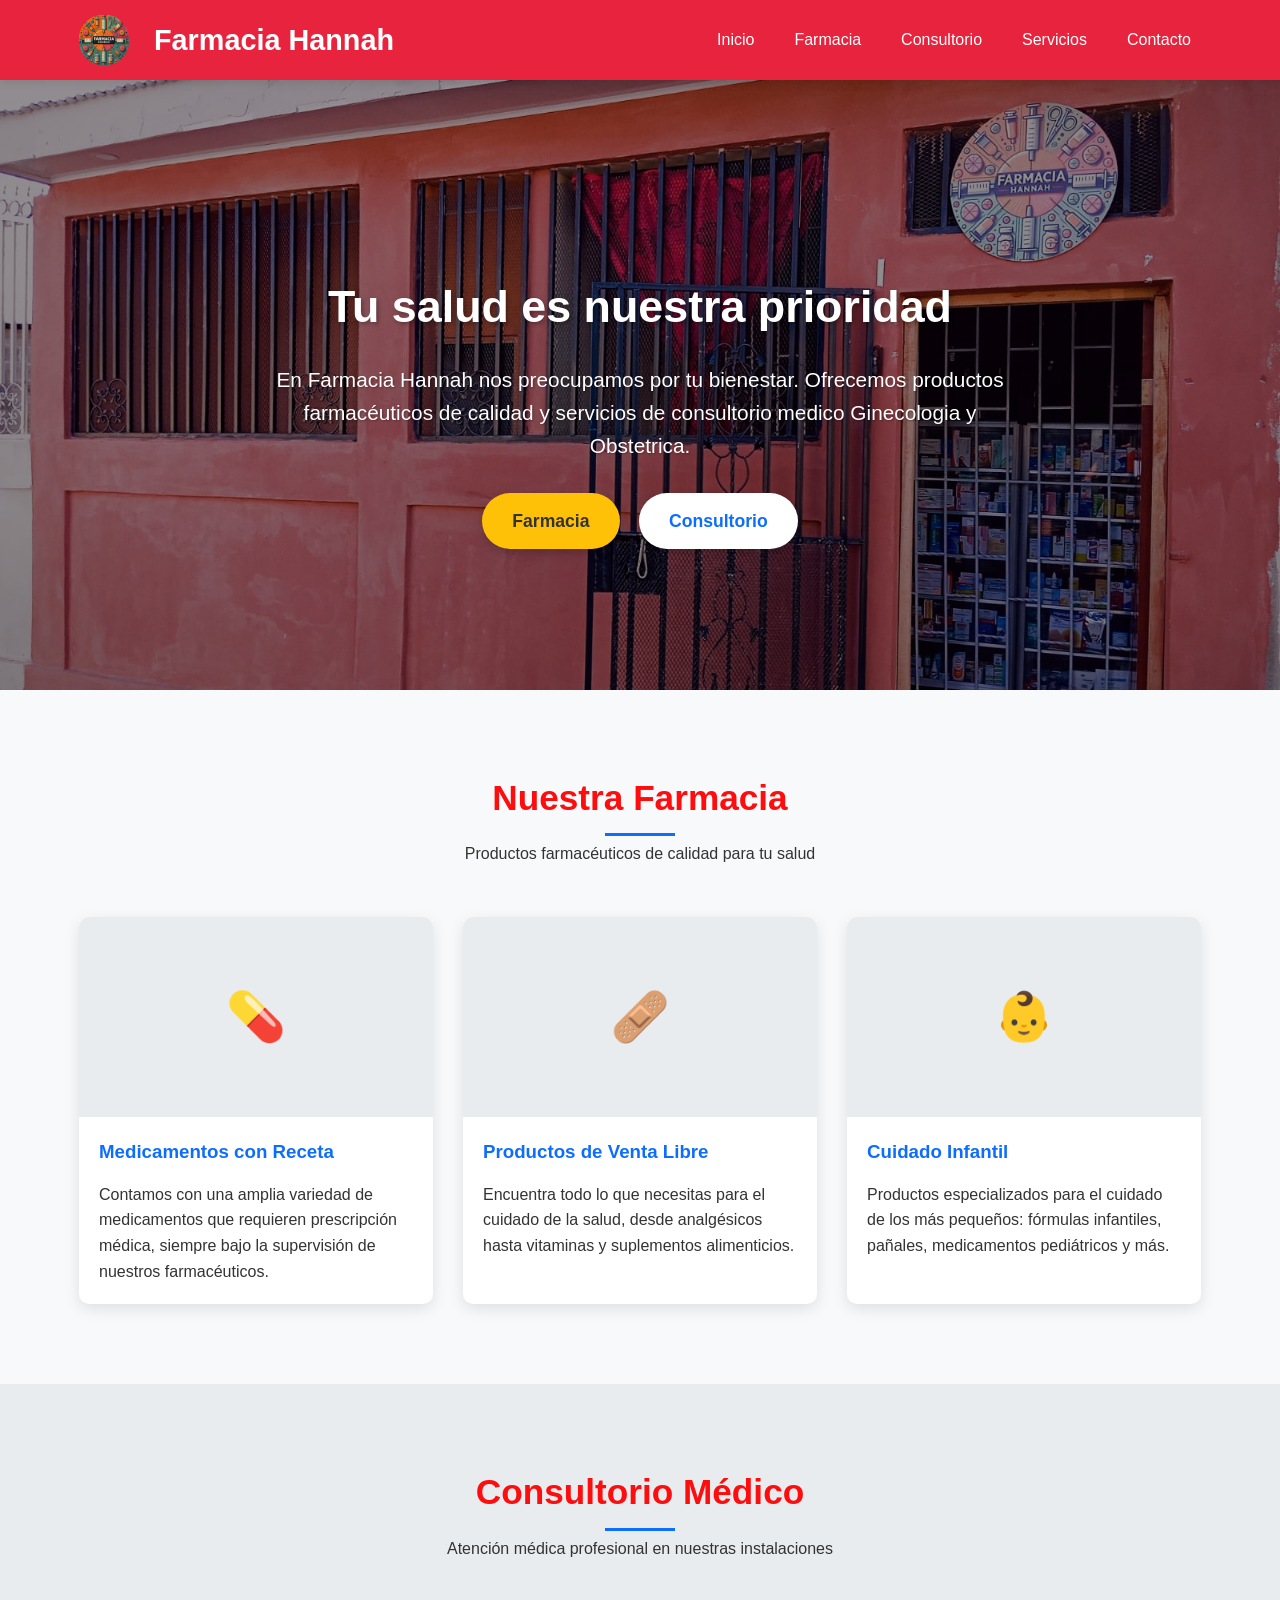
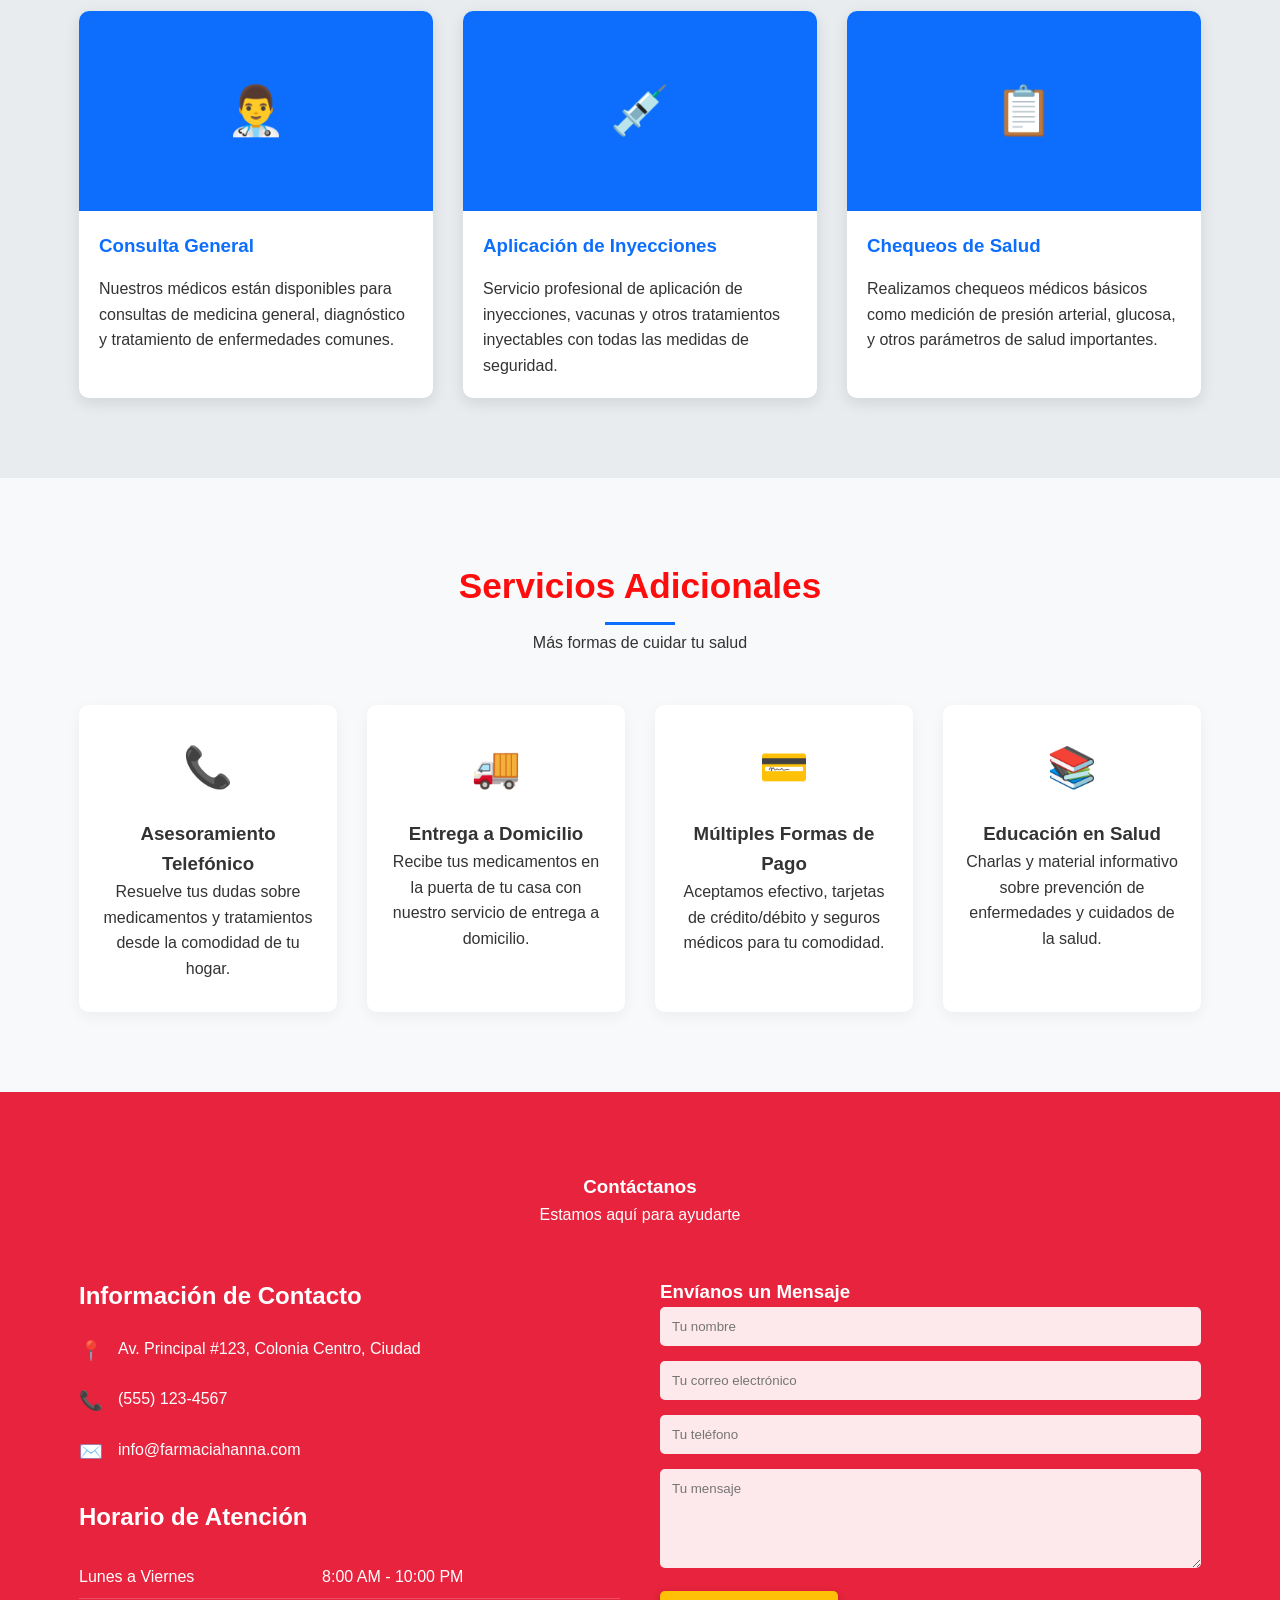
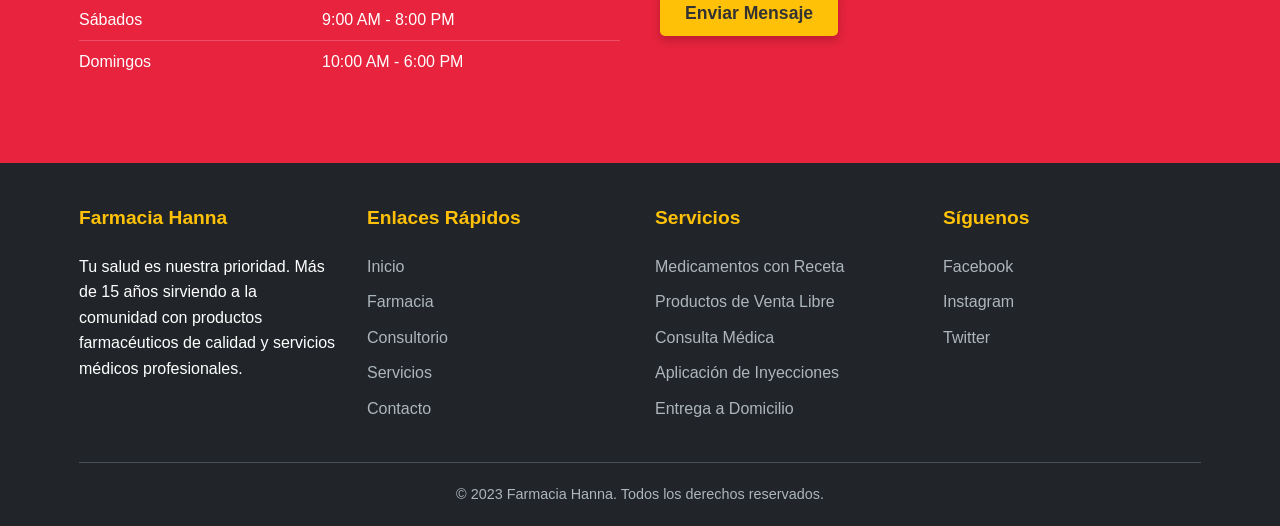
==== index.html @ 48fd0109 "Replace "Farmacia hanna.html" with "index.html" and migrate all content, styles, and structure to th" ====
<!DOCTYPE html>
<html lang="es">
<head>
    <meta charset="UTF-8">
    <meta name="viewport" content="width=device-width, initial-scale=1.0">
    <title>Farmacia Hanna - Tu salud es nuestra prioridad</title>
    <style>
        /* Estilos generales */
        * {
            margin: 0;
            padding: 0;
            box-sizing: border-box;
            font-family: 'Segoe UI', Tahoma, Geneva, Verdana, sans-serif;
        }
        
        body {
            background-color: #f8f9fa;
            color: #333;
            line-height: 1.6;
        }
        
        .container {
            width: 90%;
            max-width: 1200px;
            margin: 0 auto;
            padding: 0 15px;
        }
        
        /* Header y navegación */
        header {
            background-color: #e7233d;
            color: white;
            padding: 15px 0;
            box-shadow: 0 2px 10px rgba(0, 0, 0, 0.1);
            position: fixed;
            width: 100%;
            top: 0;
            z-index: 1000;
        }
        
        .header-container {
            display: flex;
            justify-content: space-between;
            align-items: center;
        }
        
        .logo {
            display: flex;
            align-items: center;
        }
        
        .logo h1 {
            font-size: 1.8rem;
            margin-left: 10px;
        }
        
        .logo-icon {
            font-size: 2rem;
        }
        
        nav ul {
            display: flex;
            list-style: none;
        }
        
        nav ul li {
            margin-left: 20px;
        }
        
        nav ul li a {
            color: white;
            text-decoration: none;
            font-weight: 500;
            padding: 5px 10px;
            border-radius: 4px;
            transition: background-color 0.3s;
        }
        
        nav ul li a:hover {
            background-color: rgba(255, 255, 255, 0.2);
        }
        
    .logo-img {
    height: 50px; /* Ajusta según el tamaño de tu logo */
    width: auto;
    margin-right: 15px;
}

.logo {
    display: flex;
    align-items: center;
}    
/* Hero Section con imagen local posicionada más abajo */
.hero {
    background: 
        linear-gradient(rgba(0, 0, 0, 0.4), rgba(0, 0, 0, 0.5)),
        url('foto.jpg');
    background-size: cover;
    background-position: center 10%; /* Cambiado de "center" a "center 70%" */
    background-repeat: no-repeat;
    background-attachment: fixed;
    color: rgb(255, 255, 255);
    text-align: center;
    padding: 150px 0 80px;
    margin-top: 60px;
    position: relative;
    overflow: hidden;
    min-height: 70vh;
    display: flex;
    align-items: center;
}

.hero-content {
    width: 100%;
    max-width: 800px;
    margin: 0 auto;
    padding: 0 20px;
    position: relative;
    z-index: 2;
}

/* Media queries para mejor adaptabilidad */
@media (max-width: 768px) {
    .hero {
        background-attachment: scroll;
        background-position: center 60%; /* Ajuste para móviles */
        padding: 120px 0 60px;
        min-height: 60vh;
    }
}

@media (max-width: 480px) {
    .hero {
        background-position: center 50%; /* Ajuste para móviles pequeños */
        padding: 100px 0 40px;
        min-height: 50vh;
    }
}

@media (max-width: 480px) {
    .hero {
        padding: 100px 0 40px;
        min-height: 50vh;
    }
}
        
        /* Estilo de respaldo en caso de que la imagen no cargue */
        .hero::before {
            content: '';
            position: absolute;
            top: 0;
            left: 0;
            width: 100%;
            height: 100%;
            background-color: #fdfeff;
            z-index: -1;
        }
        
        .hero-content {
            max-width: 800px;
            margin: 0 auto;
            position: relative;
            z-index: 2;
        }
        
        .hero h2 {
            font-size: 2.8rem;
            margin-bottom: 20px;
            text-shadow: 2px 2px 4px rgba(0, 0, 0, 0.3);
        }
        
        .hero p {
            font-size: 1.3rem;
            margin: 0 auto 30px;
            text-shadow: 1px 1px 2px rgba(0, 0, 0, 0.3);
        }
        
        .btn {
            display: inline-block;
            background-color: #ffc107;
            color: #333;
            padding: 14px 30px;
            border-radius: 30px;
            text-decoration: none;
            font-weight: 600;
            transition: all 0.3s;
            box-shadow: 0 4px 10px rgba(0, 0, 0, 0.2);
            border: none;
            cursor: pointer;
            font-size: 1.1rem;
        }
        
        .btn:hover {
            background-color: #e0a800;
            transform: translateY(-3px);
            box-shadow: 0 6px 15px rgba(0, 0, 0, 0.25);
        }
        
        /* Secciones principales */
        section {
            padding: 80px 0;
        }
        
        .section-title {
            text-align: center;
            margin-bottom: 50px;
        }
        
        .section-title h2 {
            font-size: 2.2rem;
            color: #fd0d0d;
            margin-bottom: 15px;
            position: relative;
            display: inline-block;
        }
        
        .section-title h2::after {
            content: '';
            position: absolute;
            width: 70px;
            height: 3px;
            background-color: #0d6efd;
            bottom: -10px;
            left: 50%;
            transform: translateX(-50%);
        }
        
        /* Farmacia Section */
        .farmacia-grid {
            display: grid;
            grid-template-columns: repeat(auto-fit, minmax(300px, 1fr));
            gap: 30px;
        }
        
        .farmacia-card {
            background-color: white;
            border-radius: 10px;
            overflow: hidden;
            box-shadow: 0 5px 15px rgba(0, 0, 0, 0.1);
            transition: transform 0.3s;
        }
        
        .farmacia-card:hover {
            transform: translateY(-10px);
        }
        
        .farmacia-img {
            height: 200px;
            background-color: #e9ecef;
            display: flex;
            align-items: center;
            justify-content: center;
            font-size: 3rem;
            color: #0d6efd;
        }
        
        .farmacia-content {
            padding: 20px;
        }
        
        .farmacia-content h3 {
            margin-bottom: 15px;
            color: #0d6efd;
        }
        
        /* Consultorio Section */
        .consultorio {
            background-color: #e9ecef;
        }
        
        .consultorio-grid {
            display: grid;
            grid-template-columns: repeat(auto-fit, minmax(300px, 1fr));
            gap: 30px;
        }
        
        .consultorio-card {
            background-color: white;
            border-radius: 10px;
            overflow: hidden;
            box-shadow: 0 5px 15px rgba(0, 0, 0, 0.1);
            transition: transform 0.3s;
        }
        
        .consultorio-card:hover {
            transform: translateY(-10px);
        }
        
        .consultorio-img {
            height: 200px;
            background-color: #0d6efd;
            display: flex;
            align-items: center;
            justify-content: center;
            font-size: 3rem;
            color: white;
        }
        
        .consultorio-content {
            padding: 20px;
        }
        
        .consultorio-content h3 {
            margin-bottom: 15px;
            color: #0d6efd;
        }
        
        /* Servicios Section */
        .servicios-grid {
            display: grid;
            grid-template-columns: repeat(auto-fit, minmax(250px, 1fr));
            gap: 30px;
        }
        
        .servicio-card {
            text-align: center;
            padding: 30px 20px;
            background-color: white;
            border-radius: 10px;
            box-shadow: 0 5px 15px rgba(0, 0, 0, 0.05);
            transition: all 0.3s;
        }
        
        .servicio-card:hover {
            transform: translateY(-5px);
            box-shadow: 0 10px 20px rgba(0, 0, 0, 0.1);
        }
        
        .servicio-icon {
            font-size: 2.5rem;
            color: #0d6efd;
            margin-bottom: 20px;
        }
        
        /* Contacto Section */
        .contacto {
            background-color: #e7233d;
            color: white;
        }
        
        .contacto-grid {
            display: grid;
            grid-template-columns: repeat(auto-fit, minmax(300px, 1fr));
            gap: 40px;
        }
        
        .contacto-info h3 {
            margin-bottom: 20px;
            font-size: 1.5rem;
        }
        
        .contacto-item {
            display: flex;
            align-items: flex-start;
            margin-bottom: 20px;
        }
        
        .contacto-icon {
            margin-right: 15px;
            font-size: 1.2rem;
        }
        
        .horario-table {
            width: 100%;
            border-collapse: collapse;
            margin-top: 10px;
        }
        
        .horario-table td {
            padding: 8px 0;
            border-bottom: 1px solid rgba(255, 255, 255, 0.2);
        }
        
        .horario-table tr:last-child td {
            border-bottom: none;
        }
        
        .contacto-form input,
        .contacto-form textarea {
            width: 100%;
            padding: 12px;
            margin-bottom: 15px;
            border: none;
            border-radius: 5px;
            background-color: rgba(255, 255, 255, 0.9);
        }
        
        .contacto-form button {
            background-color: #ffc107;
            color: #333;
            border: none;
            padding: 12px 25px;
            border-radius: 5px;
            font-weight: 600;
            cursor: pointer;
            transition: background-color 0.3s;
        }
        
        .contacto-form button:hover {
            background-color: #e0a800;
        }
        
        /* Footer */
        footer {
            background-color: #212529;
            color: white;
            padding: 40px 0 20px;
        }
        
        .footer-grid {
            display: grid;
            grid-template-columns: repeat(auto-fit, minmax(200px, 1fr));
            gap: 30px;
            margin-bottom: 30px;
        }
        
        .footer-col h4 {
            margin-bottom: 20px;
            font-size: 1.2rem;
            color: #ffc107;
        }
        
        .footer-col ul {
            list-style: none;
        }
        
        .footer-col ul li {
            margin-bottom: 10px;
        }
        
        .footer-col ul li a {
            color: #adb5bd;
            text-decoration: none;
            transition: color 0.3s;
        }
        
        .footer-col ul li a:hover {
            color: white;
        }
        
        .copyright {
            text-align: center;
            padding-top: 20px;
            border-top: 1px solid #495057;
            color: #adb5bd;
            font-size: 0.9rem;
        }
        
        /* Responsive */
        @media (max-width: 768px) {
            .header-container {
                flex-direction: column;
            }
            
            nav ul {
                margin-top: 15px;
                flex-wrap: wrap;
                justify-content: center;
            }
            
            nav ul li {
                margin: 5px;
            }
            
            .hero {
                padding: 150px 0 80px;
                background-attachment: scroll;
            }
            
            .hero h2 {
                font-size: 2.2rem;
            }
            
            .hero p {
                font-size: 1.1rem;
            }
        }
        
        @media (max-width: 480px) {
            .hero h2 {
                font-size: 1.8rem;
            }
            
            .hero p {
                font-size: 1rem;
            }
            
            .btn {
                padding: 12px 25px;
                font-size: 1rem;
            }
        }
    </style>
</head>
<body>
    <!-- Header -->
<!-- Header -->
<header>
    <div class="container header-container">
        <div class="logo">
            <img src="logo.png" alt="Logo Farmacia Hannah" class="logo-img">
            <h1>Farmacia Hannah</h1>
        </div>
        <nav>
            <ul>
                <li><a href="#inicio">Inicio</a></li>
                <li><a href="#farmacia">Farmacia</a></li>
                <li><a href="#consultorio">Consultorio</a></li>
                <li><a href="#servicios">Servicios</a></li>
                <li><a href="#contacto">Contacto</a></li>
            </ul>
        </nav>
    </div>
</header>

    <!-- Hero Section -->
    <section class="hero" id="inicio">
        <div class="container hero-content">
            <h2>Tu salud es nuestra prioridad</h2>
            <p>En Farmacia Hannah nos preocupamos por tu bienestar. Ofrecemos productos farmacéuticos de calidad y servicios de consultorio medico Ginecologia y Obstetrica.</p>
            <div class="hero-buttons">
                <a href="#farmacia" class="btn">Farmacia</a>
                <a href="#consultorio" class="btn" style="background-color: white; color: #0d6efd; margin-left: 15px;">Consultorio</a>
            </div>
        </div>
    </section>

    <!-- Farmacia Section -->
    <section id="farmacia">
        <div class="container">
            <div class="section-title">
                <h2>Nuestra Farmacia</h2>
                <p>Productos farmacéuticos de calidad para tu salud</p>
            </div>
            <div class="farmacia-grid">
                <div class="farmacia-card">
                    <div class="farmacia-img">💊</div>
                    <div class="farmacia-content">
                        <h3>Medicamentos con Receta</h3>
                        <p>Contamos con una amplia variedad de medicamentos que requieren prescripción médica, siempre bajo la supervisión de nuestros farmacéuticos.</p>
                    </div>
                </div>
                <div class="farmacia-card">
                    <div class="farmacia-img">🩹</div>
                    <div class="farmacia-content">
                        <h3>Productos de Venta Libre</h3>
                        <p>Encuentra todo lo que necesitas para el cuidado de la salud, desde analgésicos hasta vitaminas y suplementos alimenticios.</p>
                    </div>
                </div>
                <div class="farmacia-card">
                    <div class="farmacia-img">👶</div>
                    <div class="farmacia-content">
                        <h3>Cuidado Infantil</h3>
                        <p>Productos especializados para el cuidado de los más pequeños: fórmulas infantiles, pañales, medicamentos pediátricos y más.</p>
                    </div>
                </div>
            </div>
        </div>
    </section>

    <!-- Consultorio Section -->
    <section class="consultorio" id="consultorio">
        <div class="container">
            <div class="section-title">
                <h2>Consultorio Médico</h2>
                <p>Atención médica profesional en nuestras instalaciones</p>
            </div>
            <div class="consultorio-grid">
                <div class="consultorio-card">
                    <div class="consultorio-img">👨‍⚕️</div>
                    <div class="consultorio-content">
                        <h3>Consulta General</h3>
                        <p>Nuestros médicos están disponibles para consultas de medicina general, diagnóstico y tratamiento de enfermedades comunes.</p>
                    </div>
                </div>
                <div class="consultorio-card">
                    <div class="consultorio-img">💉</div>
                    <div class="consultorio-content">
                        <h3>Aplicación de Inyecciones</h3>
                        <p>Servicio profesional de aplicación de inyecciones, vacunas y otros tratamientos inyectables con todas las medidas de seguridad.</p>
                    </div>
                </div>
                <div class="consultorio-card">
                    <div class="consultorio-img">📋</div>
                    <div class="consultorio-content">
                        <h3>Chequeos de Salud</h3>
                        <p>Realizamos chequeos médicos básicos como medición de presión arterial, glucosa, y otros parámetros de salud importantes.</p>
                    </div>
                </div>
            </div>
        </div>
    </section>

    <!-- Servicios Section -->
    <section id="servicios">
        <div class="container">
            <div class="section-title">
                <h2>Servicios Adicionales</h2>
                <p>Más formas de cuidar tu salud</p>
            </div>
            <div class="servicios-grid">
                <div class="servicio-card">
                    <div class="servicio-icon">📞</div>
                    <h3>Asesoramiento Telefónico</h3>
                    <p>Resuelve tus dudas sobre medicamentos y tratamientos desde la comodidad de tu hogar.</p>
                </div>
                <div class="servicio-card">
                    <div class="servicio-icon">🚚</div>
                    <h3>Entrega a Domicilio</h3>
                    <p>Recibe tus medicamentos en la puerta de tu casa con nuestro servicio de entrega a domicilio.</p>
                </div>
                <div class="servicio-card">
                    <div class="servicio-icon">💳</div>
                    <h3>Múltiples Formas de Pago</h3>
                    <p>Aceptamos efectivo, tarjetas de crédito/débito y seguros médicos para tu comodidad.</p>
                </div>
                <div class="servicio-card">
                    <div class="servicio-icon">📚</div>
                    <h3>Educación en Salud</h3>
                    <p>Charlas y material informativo sobre prevención de enfermedades y cuidados de la salud.</p>
                </div>
            </div>
        </div>
    </section>

    <!-- Contacto Section -->
    <section class="contacto" id="contacto">
        <div class="container">
            <div class="section-title">
                <h3>Contáctanos</h3>
                <p>Estamos aquí para ayudarte</p>
            </div>
            <div class="contacto-grid">
                <div class="contacto-info">
                    <h3>Información de Contacto</h3>
                    <div class="contacto-item">
                        <div class="contacto-icon">📍</div>
                        <p>Av. Principal #123, Colonia Centro, Ciudad</p>
                    </div>
                    <div class="contacto-item">
                        <div class="contacto-icon">📞</div>
                        <p>(555) 123-4567</p>
                    </div>
                    <div class="contacto-item">
                        <div class="contacto-icon">✉️</div>
                        <p>info@farmaciahanna.com</p>
                    </div>
                    <h3 style="margin-top: 30px;">Horario de Atención</h3>
                    <table class="horario-table">
                        <tr>
                            <td>Lunes a Viernes</td>
                            <td>8:00 AM - 10:00 PM</td>
                        </tr>
                        <tr>
                            <td>Sábados</td>
                            <td>9:00 AM - 8:00 PM</td>
                        </tr>
                        <tr>
                            <td>Domingos</td>
                            <td>10:00 AM - 6:00 PM</td>
                        </tr>
                    </table>
                </div>
                <div class="contacto-form">
                    <h3>Envíanos un Mensaje</h3>
                    <form>
                        <input type="text" placeholder="Tu nombre" required>
                        <input type="email" placeholder="Tu correo electrónico" required>
                        <input type="tel" placeholder="Tu teléfono">
                        <textarea placeholder="Tu mensaje" rows="5" required></textarea>
                        <button type="submit" class="btn">Enviar Mensaje</button>
                    </form>
                </div>
            </div>
        </div>
    </section>

    <!-- Footer -->
    <footer>
        <div class="container">
            <div class="footer-grid">
                <div class="footer-col">
                    <h4>Farmacia Hanna</h4>
                    <p>Tu salud es nuestra prioridad. Más de 15 años sirviendo a la comunidad con productos farmacéuticos de calidad y servicios médicos profesionales.</p>
                </div>
                <div class="footer-col">
                    <h4>Enlaces Rápidos</h4>
                    <ul>
                        <li><a href="#inicio">Inicio</a></li>
                        <li><a href="#farmacia">Farmacia</a></li>
                        <li><a href="#consultorio">Consultorio</a></li>
                        <li><a href="#servicios">Servicios</a></li>
                        <li><a href="#contacto">Contacto</a></li>
                    </ul>
                </div>
                <div class="footer-col">
                    <h4>Servicios</h4>
                    <ul>
                        <li><a href="#">Medicamentos con Receta</a></li>
                        <li><a href="#">Productos de Venta Libre</a></li>
                        <li><a href="#">Consulta Médica</a></li>
                        <li><a href="#">Aplicación de Inyecciones</a></li>
                        <li><a href="#">Entrega a Domicilio</a></li>
                    </ul>
                </div>
                <div class="footer-col">
                    <h4>Síguenos</h4>
                    <ul>
                        <li><a href="#">Facebook</a></li>
                        <li><a href="#">Instagram</a></li>
                        <li><a href="#">Twitter</a></li>
                    </ul>
                </div>
            </div>
            <div class="copyright">
                <p>&copy; 2023 Farmacia Hanna. Todos los derechos reservados.</p>
            </div>
        </div>
    </footer>
</body>
</html>
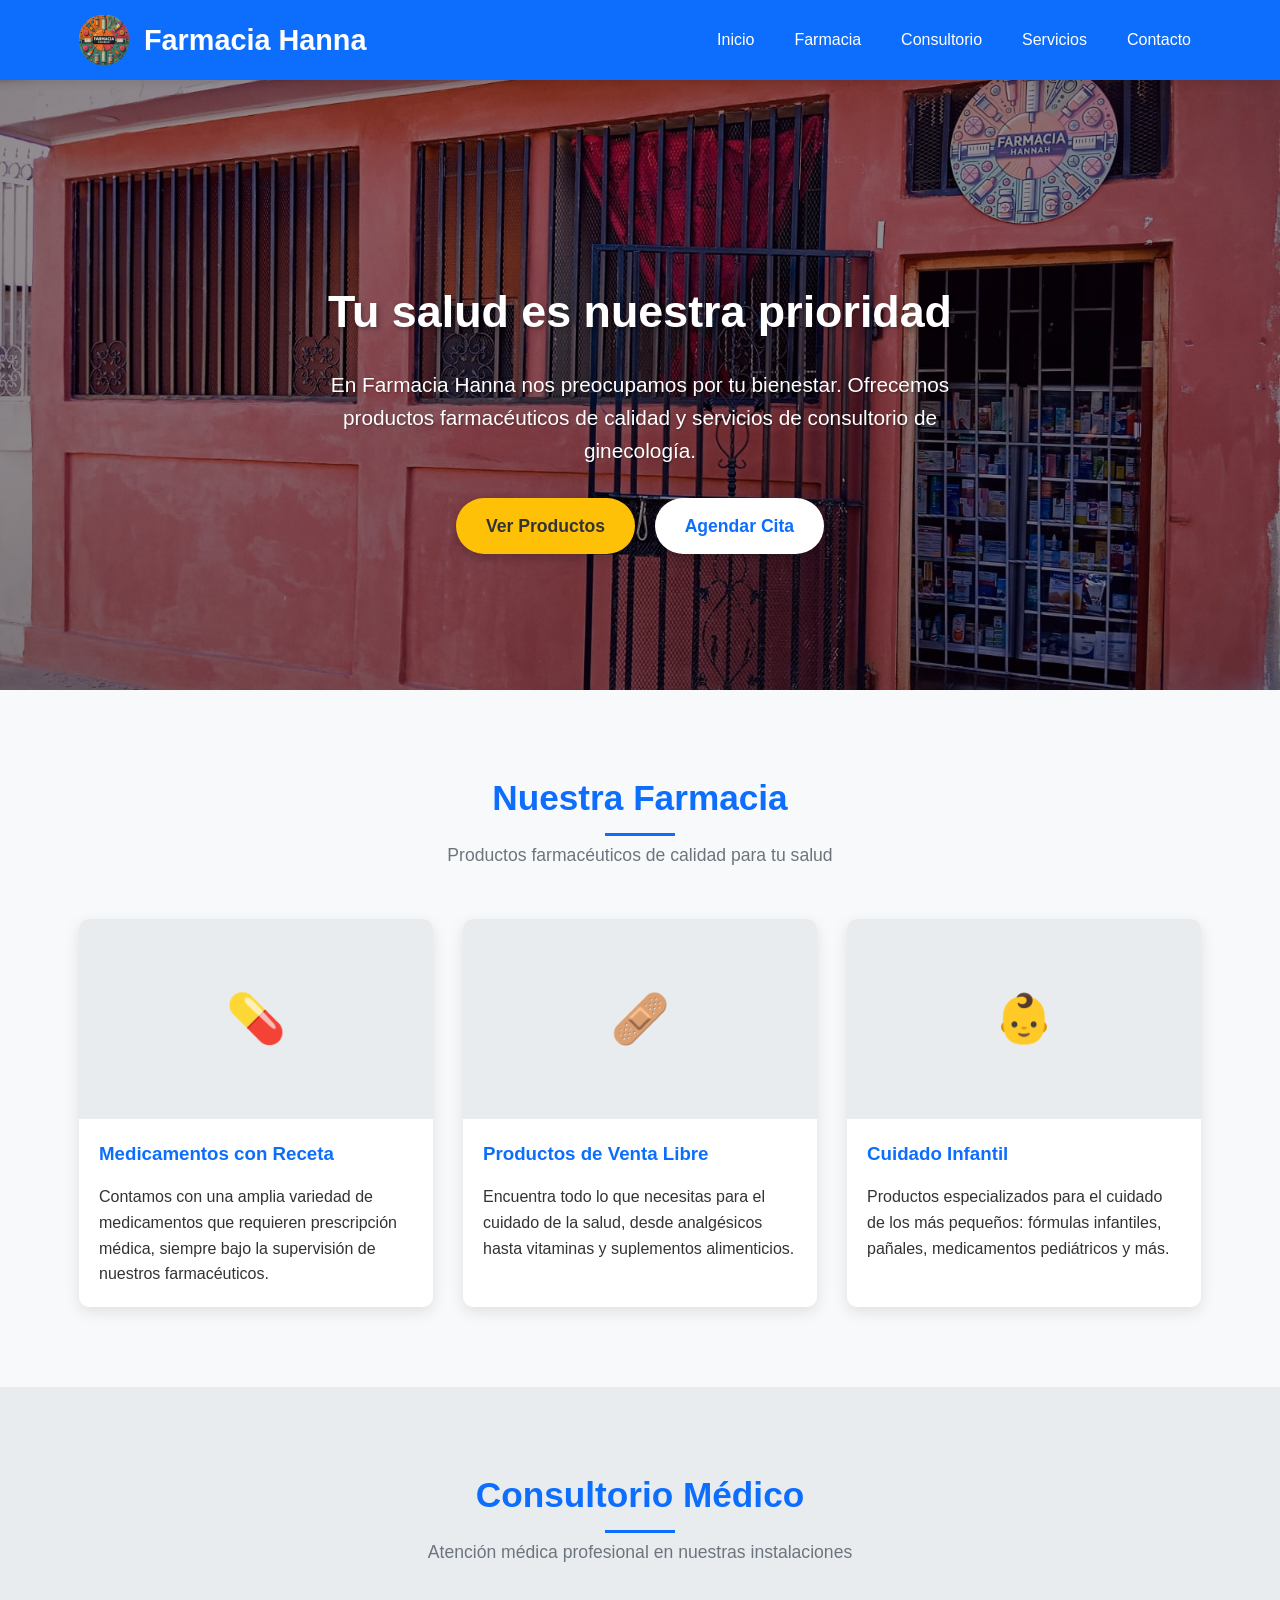
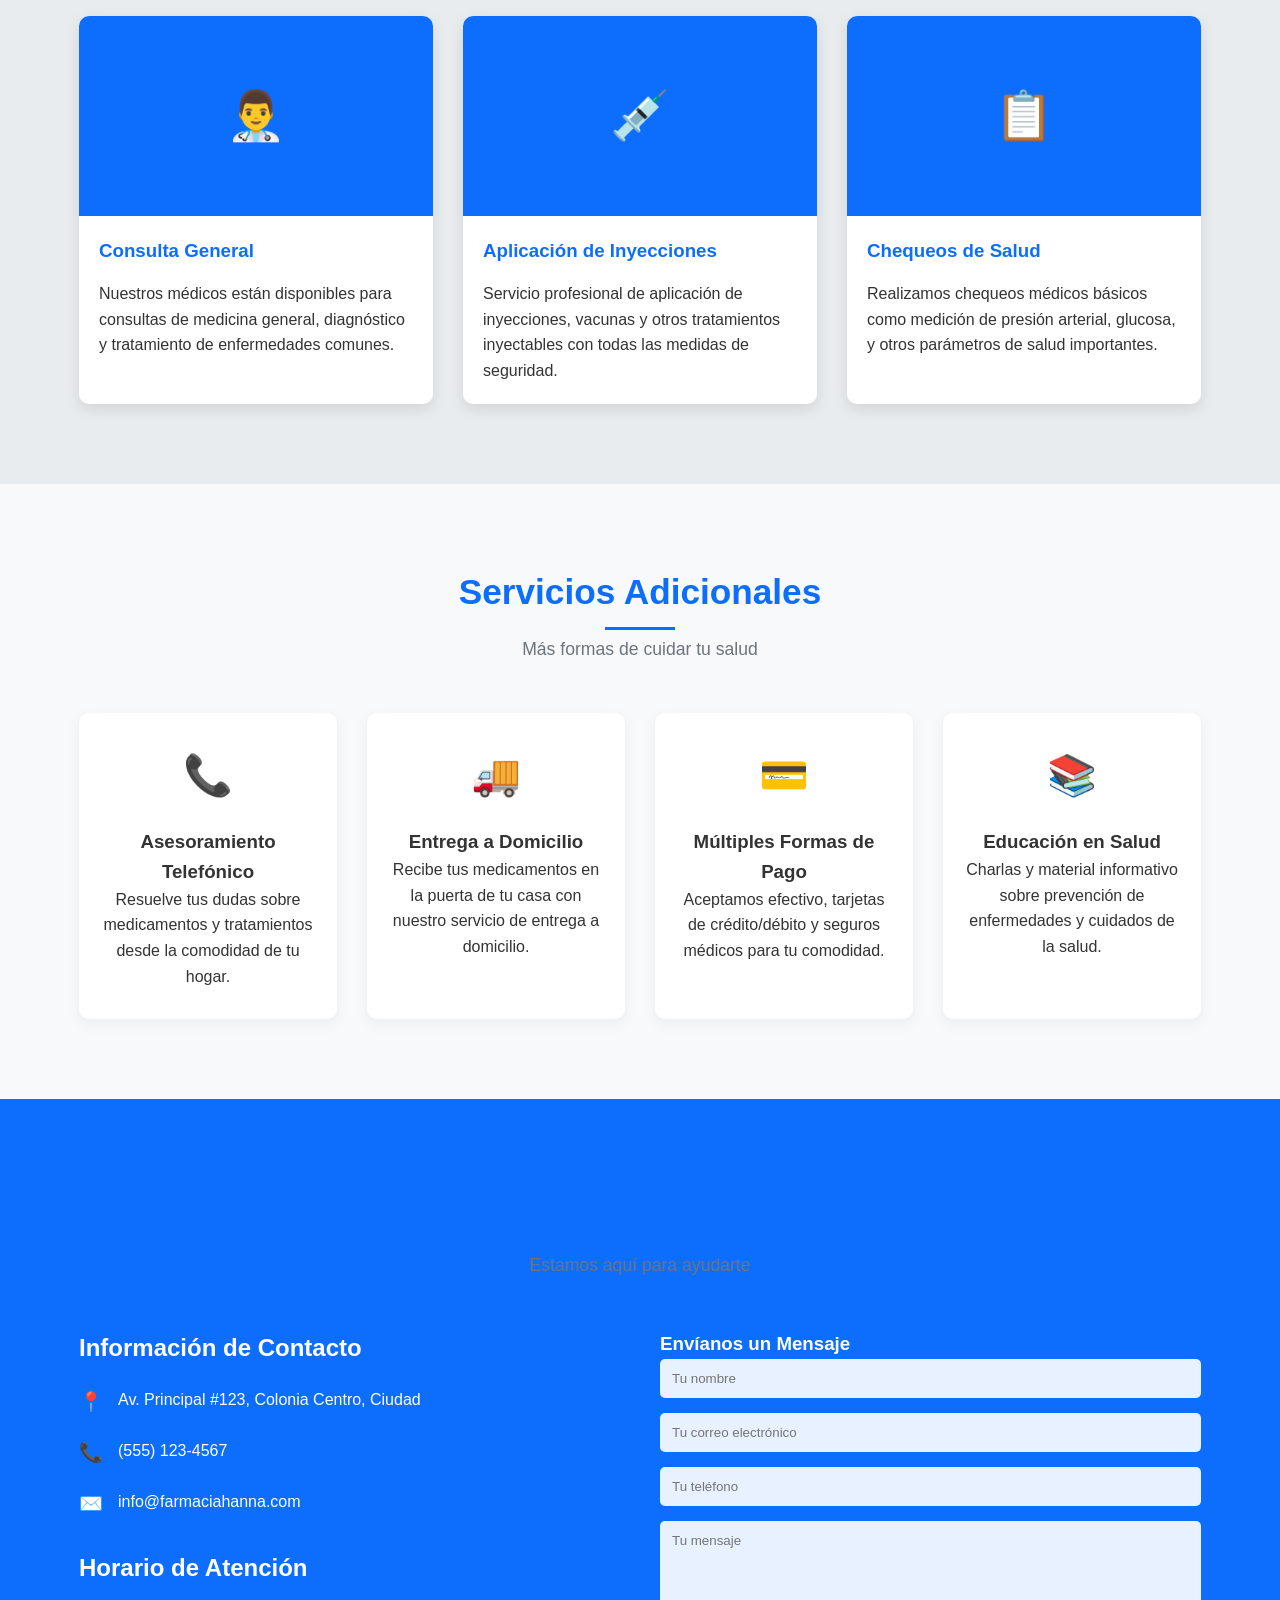
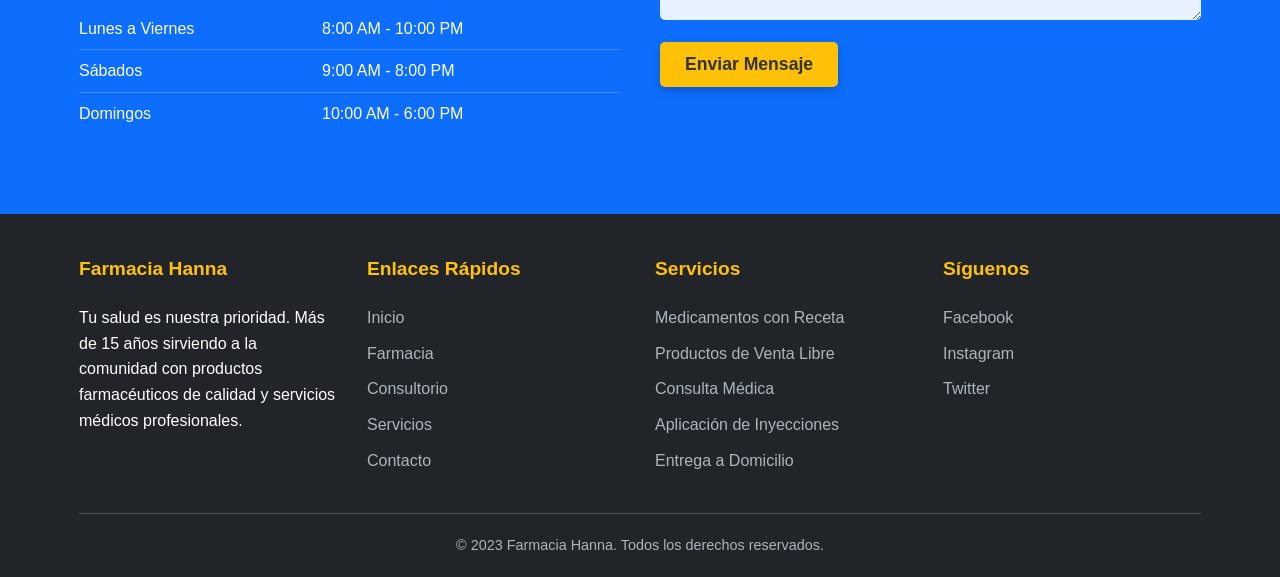
==== commit a2e9574c: "Refactor CSS styles for improved readability and responsiveness; add mobile menu functionality." ====
--- a/index.html
+++ b/index.html
@@ -5,7 +5,7 @@
     <meta name="viewport" content="width=device-width, initial-scale=1.0">
     <title>Farmacia Hanna - Tu salud es nuestra prioridad</title>
     <style>
-        /* Estilos generales */
+        /* Reset y estilos base */
         * {
             margin: 0;
             padding: 0;
@@ -13,10 +13,19 @@
             font-family: 'Segoe UI', Tahoma, Geneva, Verdana, sans-serif;
         }
         
+        :root {
+            --primary: #0d6efd;
+            --secondary: #ffc107;
+            --dark: #212529;
+            --light: #f8f9fa;
+            --gray: #6c757d;
+        }
+        
         body {
-            background-color: #f8f9fa;
+            background-color: var(--light);
             color: #333;
             line-height: 1.6;
+            overflow-x: hidden;
         }
         
         .container {
@@ -28,7 +37,7 @@
         
         /* Header y navegación */
         header {
-            background-color: #e7233d;
+            background-color: var(--primary);
             color: white;
             padding: 15px 0;
             box-shadow: 0 2px 10px rgba(0, 0, 0, 0.1);
@@ -49,13 +58,15 @@
             align-items: center;
         }
         
+        .logo-img {
+            height: 50px;
+            width: auto;
+            margin-right: 15px;
+        }
+        
         .logo h1 {
             font-size: 1.8rem;
-            margin-left: 10px;
-        }
-        
-        .logo-icon {
-            font-size: 2rem;
+            font-weight: 600;
         }
         
         nav ul {
@@ -80,85 +91,46 @@
             background-color: rgba(255, 255, 255, 0.2);
         }
         
-    .logo-img {
-    height: 50px; /* Ajusta según el tamaño de tu logo */
-    width: auto;
-    margin-right: 15px;
-}
-
-.logo {
-    display: flex;
-    align-items: center;
-}    
-/* Hero Section con imagen local posicionada más abajo */
-.hero {
-    background: 
-        linear-gradient(rgba(0, 0, 0, 0.4), rgba(0, 0, 0, 0.5)),
-        url('foto.jpg');
-    background-size: cover;
-    background-position: center 10%; /* Cambiado de "center" a "center 70%" */
-    background-repeat: no-repeat;
-    background-attachment: fixed;
-    color: rgb(255, 255, 255);
-    text-align: center;
-    padding: 150px 0 80px;
-    margin-top: 60px;
-    position: relative;
-    overflow: hidden;
-    min-height: 70vh;
-    display: flex;
-    align-items: center;
-}
-
-.hero-content {
-    width: 100%;
-    max-width: 800px;
-    margin: 0 auto;
-    padding: 0 20px;
-    position: relative;
-    z-index: 2;
-}
-
-/* Media queries para mejor adaptabilidad */
-@media (max-width: 768px) {
-    .hero {
-        background-attachment: scroll;
-        background-position: center 60%; /* Ajuste para móviles */
-        padding: 120px 0 60px;
-        min-height: 60vh;
-    }
-}
-
-@media (max-width: 480px) {
-    .hero {
-        background-position: center 50%; /* Ajuste para móviles pequeños */
-        padding: 100px 0 40px;
-        min-height: 50vh;
-    }
-}
-
-@media (max-width: 480px) {
-    .hero {
-        padding: 100px 0 40px;
-        min-height: 50vh;
-    }
-}
-        
-        /* Estilo de respaldo en caso de que la imagen no cargue */
-        .hero::before {
-            content: '';
-            position: absolute;
-            top: 0;
-            left: 0;
+        .menu-toggle {
+            display: none;
+            flex-direction: column;
+            cursor: pointer;
+        }
+        
+        .menu-toggle span {
+            height: 3px;
+            width: 25px;
+            background: white;
+            margin-bottom: 4px;
+            border-radius: 2px;
+            transition: all 0.3s;
+        }
+        
+        /* Hero Section */
+        .hero {
+            background: 
+                linear-gradient(rgba(0, 0, 0, 0.4), rgba(0, 0, 0, 0.5)),
+                url('foto.jpg');
+            background-size: cover;
+            background-position: center 70%;
+            background-repeat: no-repeat;
+            background-attachment: fixed;
+            color: white;
+            text-align: center;
+            padding: 180px 0 100px;
+            margin-top: 60px;
+            position: relative;
+            overflow: hidden;
+            min-height: 70vh;
+            display: flex;
+            align-items: center;
+        }
+        
+        .hero-content {
             width: 100%;
-            height: 100%;
-            background-color: #fdfeff;
-            z-index: -1;
-        }
-        
-        .hero-content {
             max-width: 800px;
             margin: 0 auto;
+            padding: 0 20px;
             position: relative;
             z-index: 2;
         }
@@ -173,11 +145,12 @@
             font-size: 1.3rem;
             margin: 0 auto 30px;
             text-shadow: 1px 1px 2px rgba(0, 0, 0, 0.3);
+            max-width: 700px;
         }
         
         .btn {
             display: inline-block;
-            background-color: #ffc107;
+            background-color: var(--secondary);
             color: #333;
             padding: 14px 30px;
             border-radius: 30px;
@@ -208,7 +181,7 @@
         
         .section-title h2 {
             font-size: 2.2rem;
-            color: #fd0d0d;
+            color: var(--primary);
             margin-bottom: 15px;
             position: relative;
             display: inline-block;
@@ -219,10 +192,15 @@
             position: absolute;
             width: 70px;
             height: 3px;
-            background-color: #0d6efd;
+            background-color: var(--primary);
             bottom: -10px;
             left: 50%;
             transform: translateX(-50%);
+        }
+        
+        .section-title p {
+            color: var(--gray);
+            font-size: 1.1rem;
         }
         
         /* Farmacia Section */
@@ -251,7 +229,7 @@
             align-items: center;
             justify-content: center;
             font-size: 3rem;
-            color: #0d6efd;
+            color: var(--primary);
         }
         
         .farmacia-content {
@@ -260,7 +238,7 @@
         
         .farmacia-content h3 {
             margin-bottom: 15px;
-            color: #0d6efd;
+            color: var(--primary);
         }
         
         /* Consultorio Section */
@@ -288,7 +266,7 @@
         
         .consultorio-img {
             height: 200px;
-            background-color: #0d6efd;
+            background-color: var(--primary);
             display: flex;
             align-items: center;
             justify-content: center;
@@ -302,7 +280,7 @@
         
         .consultorio-content h3 {
             margin-bottom: 15px;
-            color: #0d6efd;
+            color: var(--primary);
         }
         
         /* Servicios Section */
@@ -328,13 +306,13 @@
         
         .servicio-icon {
             font-size: 2.5rem;
-            color: #0d6efd;
+            color: var(--primary);
             margin-bottom: 20px;
         }
         
         /* Contacto Section */
         .contacto {
-            background-color: #e7233d;
+            background-color: var(--primary);
             color: white;
         }
         
@@ -386,7 +364,7 @@
         }
         
         .contacto-form button {
-            background-color: #ffc107;
+            background-color: var(--secondary);
             color: #333;
             border: none;
             padding: 12px 25px;
@@ -402,7 +380,7 @@
         
         /* Footer */
         footer {
-            background-color: #212529;
+            background-color: var(--dark);
             color: white;
             padding: 40px 0 20px;
         }
@@ -417,7 +395,7 @@
         .footer-col h4 {
             margin-bottom: 20px;
             font-size: 1.2rem;
-            color: #ffc107;
+            color: var(--secondary);
         }
         
         .footer-col ul {
@@ -446,81 +424,189 @@
             font-size: 0.9rem;
         }
         
-        /* Responsive */
+        /* ========== RESPONSIVE DESIGN ========== */
+        
+        /* Tablets */
+        @media (max-width: 992px) {
+            .hero h2 {
+                font-size: 2.4rem;
+            }
+            
+            .hero p {
+                font-size: 1.2rem;
+            }
+            
+            .section-title h2 {
+                font-size: 2rem;
+            }
+        }
+        
+        /* Móviles grandes */
         @media (max-width: 768px) {
             .header-container {
+                flex-wrap: wrap;
+            }
+            
+            .menu-toggle {
+                display: flex;
+            }
+            
+            nav {
+                width: 100%;
+                max-height: 0;
+                overflow: hidden;
+                transition: max-height 0.5s ease;
+            }
+            
+            nav.active {
+                max-height: 300px;
+            }
+            
+            nav ul {
                 flex-direction: column;
-            }
-            
-            nav ul {
-                margin-top: 15px;
-                flex-wrap: wrap;
-                justify-content: center;
+                width: 100%;
+                padding: 20px 0;
             }
             
             nav ul li {
-                margin: 5px;
+                margin: 10px 0;
+                text-align: center;
             }
             
             .hero {
+                background-attachment: scroll;
+                background-position: center 60%;
                 padding: 150px 0 80px;
-                background-attachment: scroll;
+                min-height: 60vh;
             }
             
             .hero h2 {
-                font-size: 2.2rem;
+                font-size: 2rem;
             }
             
             .hero p {
                 font-size: 1.1rem;
             }
-        }
-        
-        @media (max-width: 480px) {
-            .hero h2 {
-                font-size: 1.8rem;
-            }
-            
-            .hero p {
-                font-size: 1rem;
+            
+            section {
+                padding: 60px 0;
+            }
+            
+            .section-title {
+                margin-bottom: 40px;
             }
             
             .btn {
                 padding: 12px 25px;
                 font-size: 1rem;
+            }
+        }
+        
+        /* Móviles pequeños */
+        @media (max-width: 576px) {
+            .logo h1 {
+                font-size: 1.5rem;
+            }
+            
+            .logo-img {
+                height: 40px;
+                margin-right: 10px;
+            }
+            
+            .hero {
+                background-position: center 50%;
+                padding: 120px 0 60px;
+                min-height: 50vh;
+            }
+            
+            .hero h2 {
+                font-size: 1.8rem;
+            }
+            
+            .hero p {
+                font-size: 1rem;
+            }
+            
+            .section-title h2 {
+                font-size: 1.8rem;
+            }
+            
+            .farmacia-grid,
+            .consultorio-grid,
+            .servicios-grid {
+                grid-template-columns: 1fr;
+                gap: 20px;
+            }
+            
+            .footer-grid {
+                grid-template-columns: 1fr;
+                text-align: center;
+            }
+            
+            .contacto-grid {
+                gap: 30px;
+            }
+        }
+        
+        /* Móviles muy pequeños */
+        @media (max-width: 400px) {
+            .container {
+                width: 95%;
+            }
+            
+            .hero {
+                padding: 100px 0 40px;
+            }
+            
+            .hero h2 {
+                font-size: 1.6rem;
+            }
+            
+            .btn {
+                display: block;
+                width: 100%;
+                margin-bottom: 10px;
+            }
+            
+            .hero-buttons .btn {
+                margin-left: 0 !important;
             }
         }
     </style>
 </head>
 <body>
     <!-- Header -->
-<!-- Header -->
-<header>
-    <div class="container header-container">
-        <div class="logo">
-            <img src="logo.png" alt="Logo Farmacia Hannah" class="logo-img">
-            <h1>Farmacia Hannah</h1>
+    <header>
+        <div class="container header-container">
+            <div class="logo">
+                <img src="logo.png" alt="Logo Farmacia Hanna" class="logo-img">
+                <h1>Farmacia Hanna</h1>
+            </div>
+            <div class="menu-toggle" id="menuToggle">
+                <span></span>
+                <span></span>
+                <span></span>
+            </div>
+            <nav id="mainNav">
+                <ul>
+                    <li><a href="#inicio">Inicio</a></li>
+                    <li><a href="#farmacia">Farmacia</a></li>
+                    <li><a href="#consultorio">Consultorio</a></li>
+                    <li><a href="#servicios">Servicios</a></li>
+                    <li><a href="#contacto">Contacto</a></li>
+                </ul>
+            </nav>
         </div>
-        <nav>
-            <ul>
-                <li><a href="#inicio">Inicio</a></li>
-                <li><a href="#farmacia">Farmacia</a></li>
-                <li><a href="#consultorio">Consultorio</a></li>
-                <li><a href="#servicios">Servicios</a></li>
-                <li><a href="#contacto">Contacto</a></li>
-            </ul>
-        </nav>
-    </div>
-</header>
+    </header>
 
     <!-- Hero Section -->
     <section class="hero" id="inicio">
         <div class="container hero-content">
             <h2>Tu salud es nuestra prioridad</h2>
-            <p>En Farmacia Hannah nos preocupamos por tu bienestar. Ofrecemos productos farmacéuticos de calidad y servicios de consultorio medico Ginecologia y Obstetrica.</p>
+            <p>En Farmacia Hanna nos preocupamos por tu bienestar. Ofrecemos productos farmacéuticos de calidad y servicios de consultorio de ginecología.</p>
             <div class="hero-buttons">
-                <a href="#farmacia" class="btn">Farmacia</a>
-                <a href="#consultorio" class="btn" style="background-color: white; color: #0d6efd; margin-left: 15px;">Consultorio</a>
+                <a href="#farmacia" class="btn">Ver Productos</a>
+                <a href="#consultorio" class="btn" style="background-color: white; color: #0d6efd; margin-left: 15px;">Agendar Cita</a>
             </div>
         </div>
     </section>
@@ -627,7 +713,7 @@
     <section class="contacto" id="contacto">
         <div class="container">
             <div class="section-title">
-                <h3>Contáctanos</h3>
+                <h2>Contáctanos</h2>
                 <p>Estamos aquí para ayudarte</p>
             </div>
             <div class="contacto-grid">
@@ -717,5 +803,39 @@
             </div>
         </div>
     </footer>
+
+    <script>
+        // Menú móvil
+        document.addEventListener('DOMContentLoaded', function() {
+            const menuToggle = document.getElementById('menuToggle');
+            const mainNav = document.getElementById('mainNav');
+            
+            menuToggle.addEventListener('click', function() {
+                mainNav.classList.toggle('active');
+            });
+            
+            // Cerrar menú al hacer clic en un enlace
+            const navLinks = document.querySelectorAll('nav a');
+            navLinks.forEach(link => {
+                link.addEventListener('click', function() {
+                    mainNav.classList.remove('active');
+                });
+            });
+            
+            // Smooth scroll para enlaces internos
+            document.querySelectorAll('a[href^="#"]').forEach(anchor => {
+                anchor.addEventListener('click', function (e) {
+                    e.preventDefault();
+                    const target = document.querySelector(this.getAttribute('href'));
+                    if (target) {
+                        window.scrollTo({
+                            top: target.offsetTop - 80,
+                            behavior: 'smooth'
+                        });
+                    }
+                });
+            });
+        });
+    </script>
 </body>
 </html>
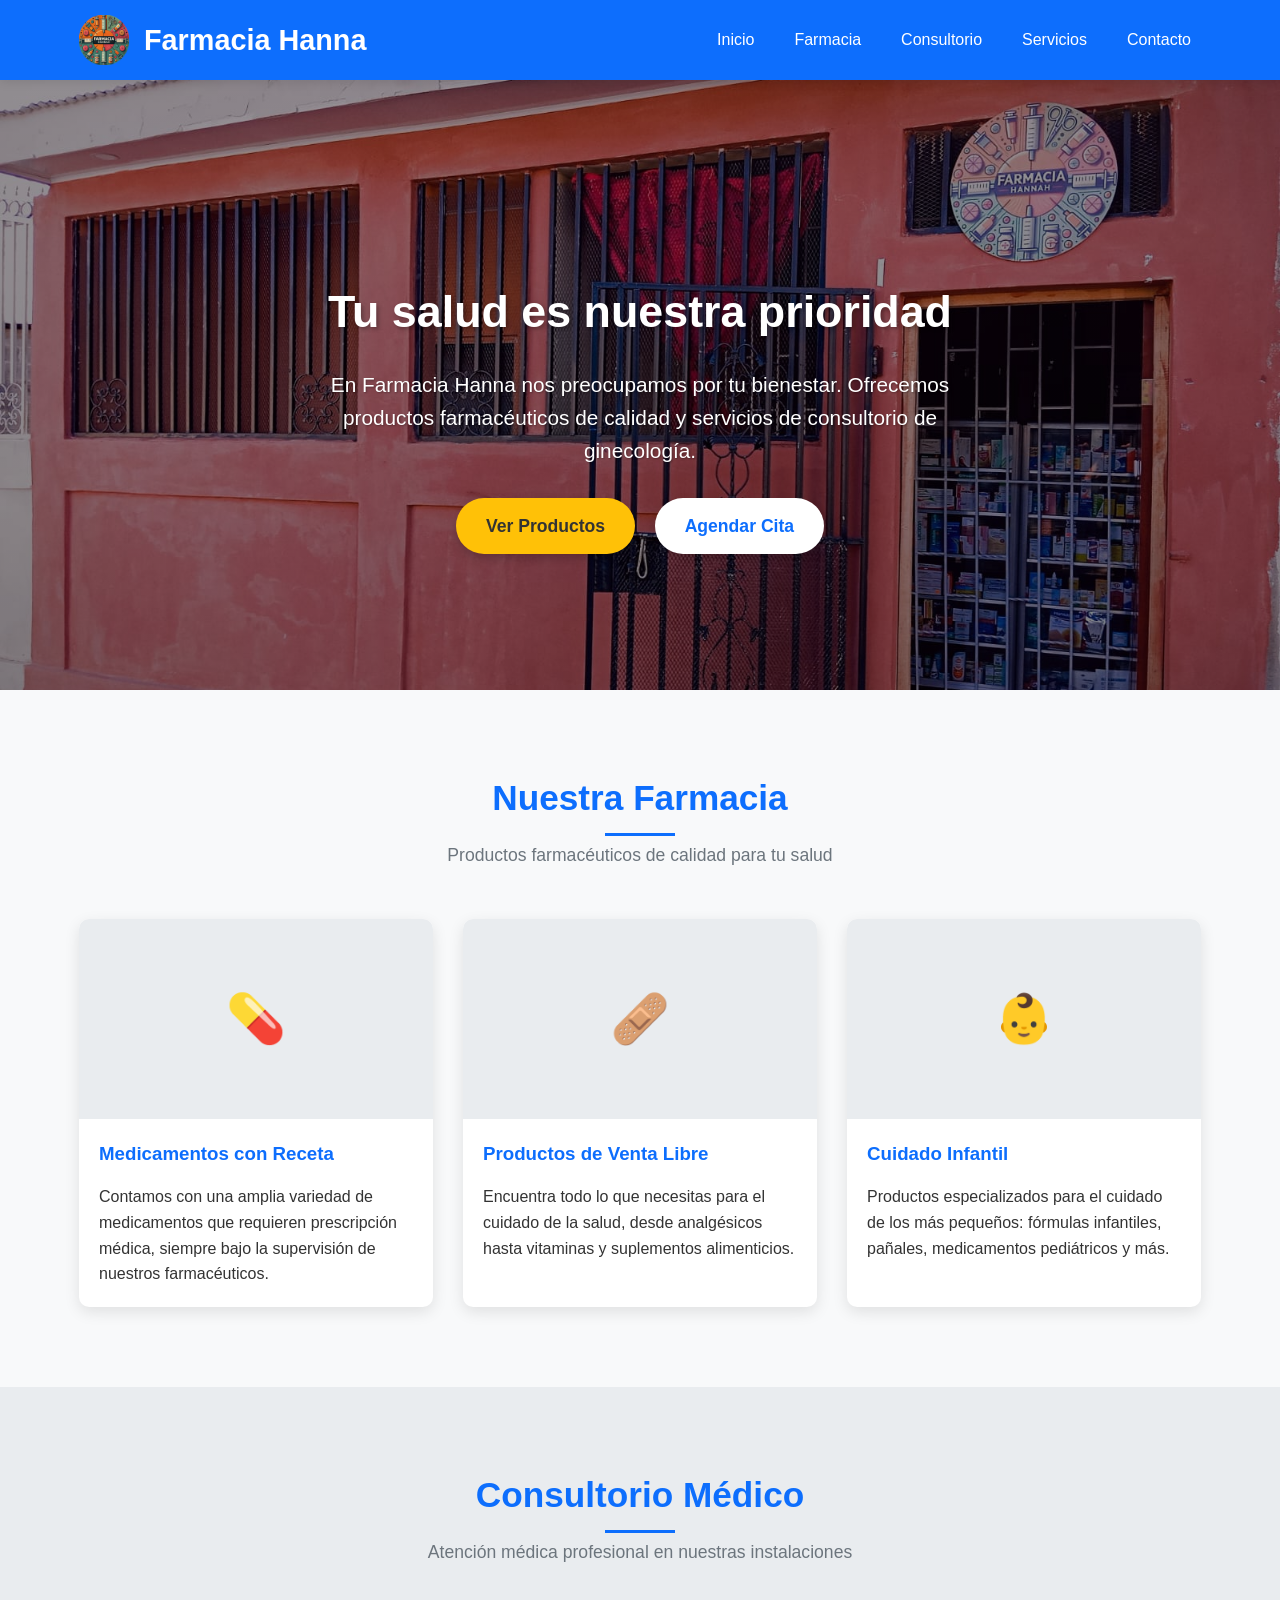
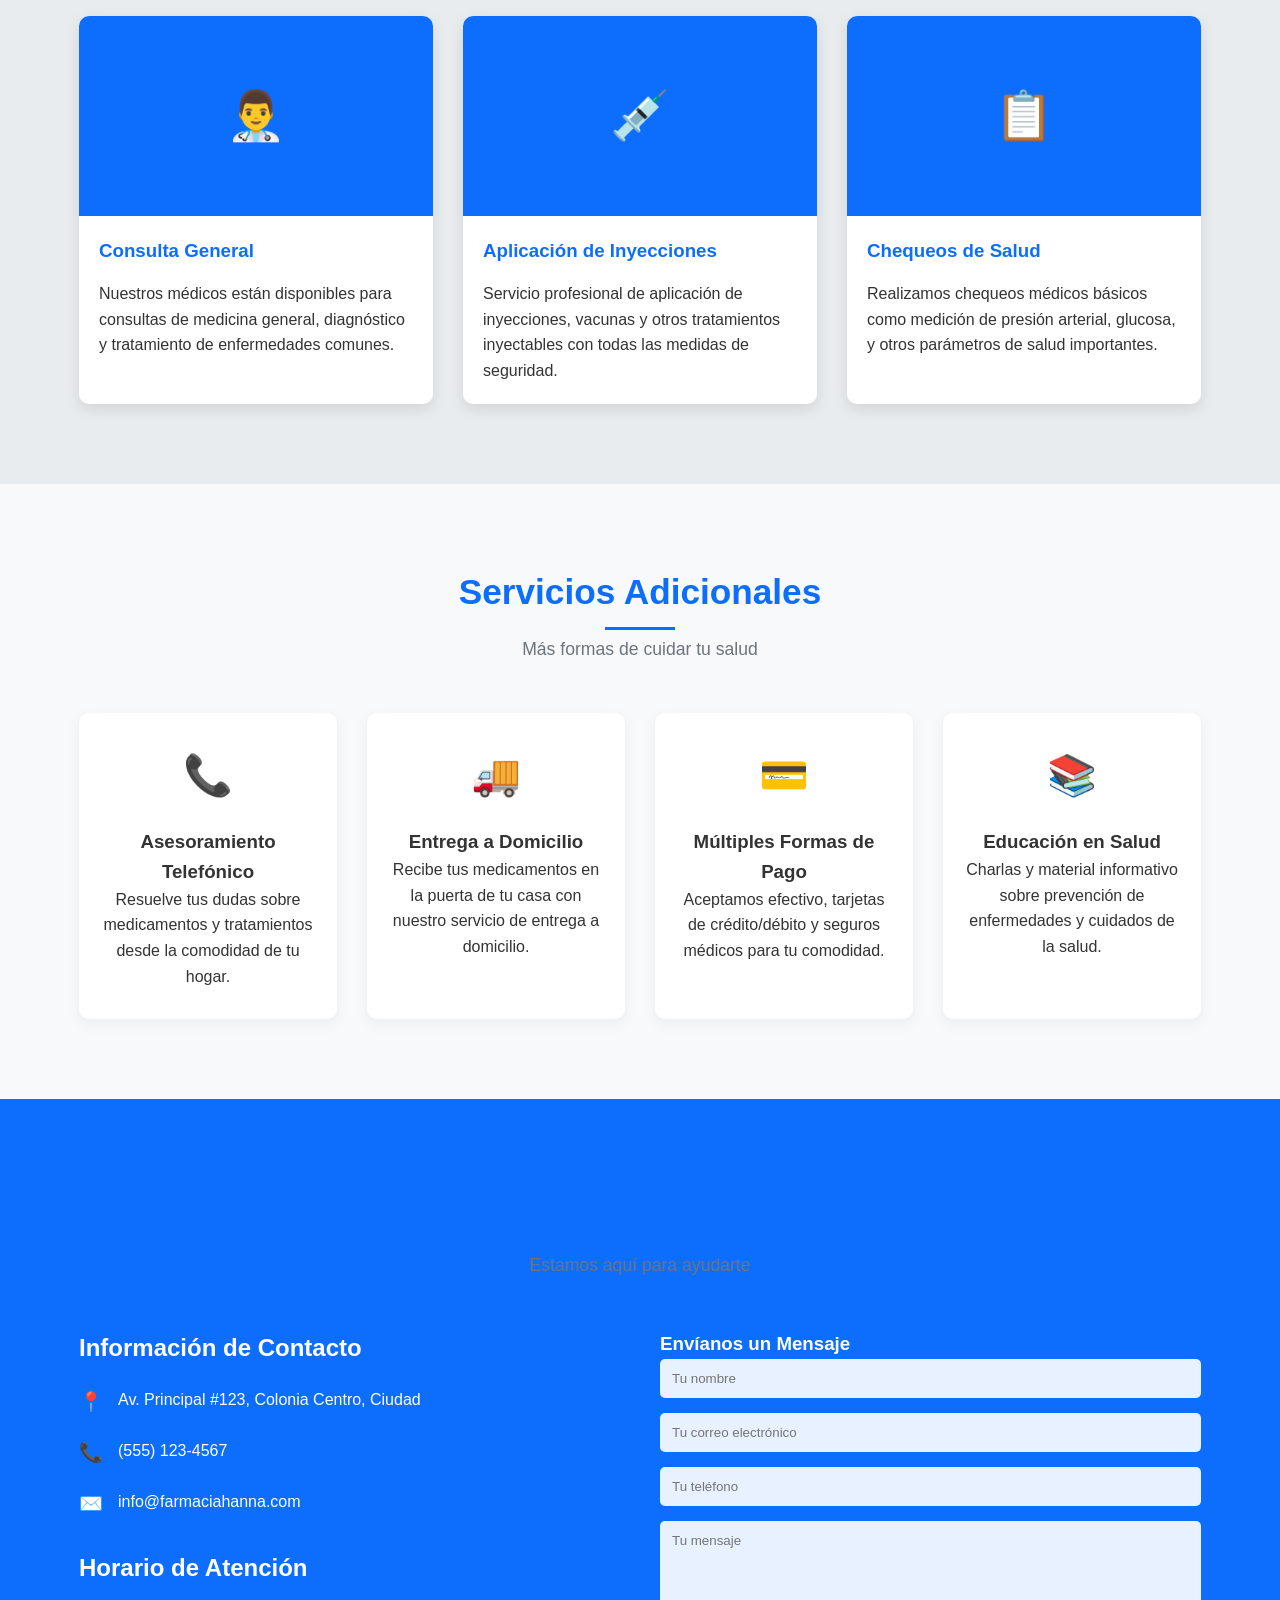
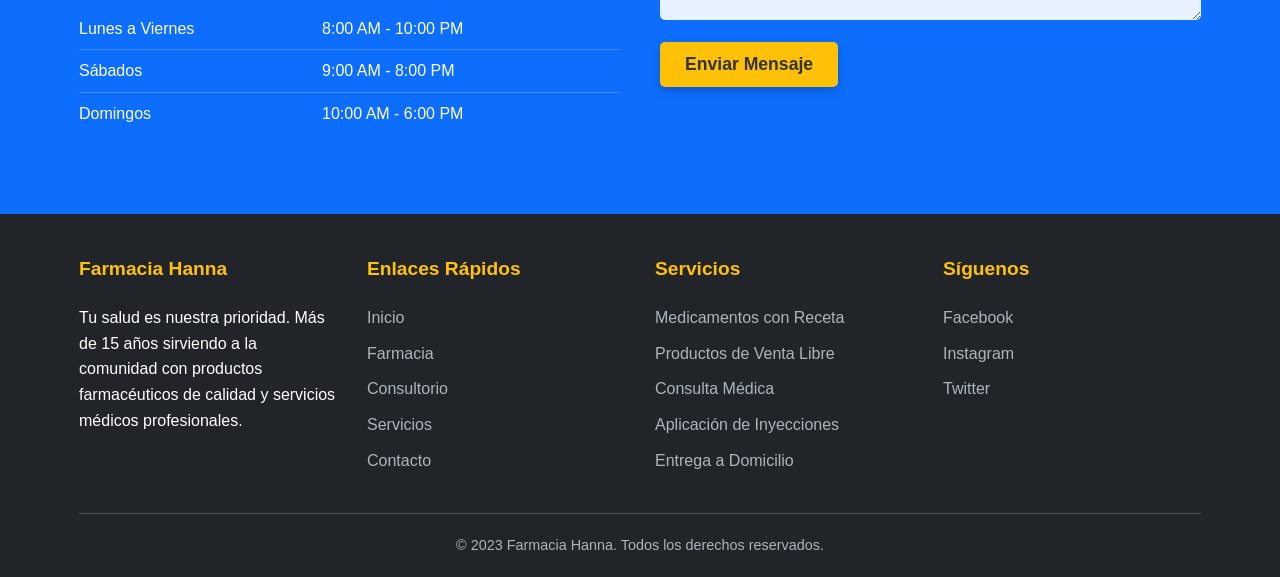
==== commit 356843dd: "Adjust background position for hero section to enhance visual appeal" ====
--- a/index.html
+++ b/index.html
@@ -112,7 +112,7 @@
                 linear-gradient(rgba(0, 0, 0, 0.4), rgba(0, 0, 0, 0.5)),
                 url('foto.jpg');
             background-size: cover;
-            background-position: center 70%;
+            background-position: center 10%;
             background-repeat: no-repeat;
             background-attachment: fixed;
             color: white;
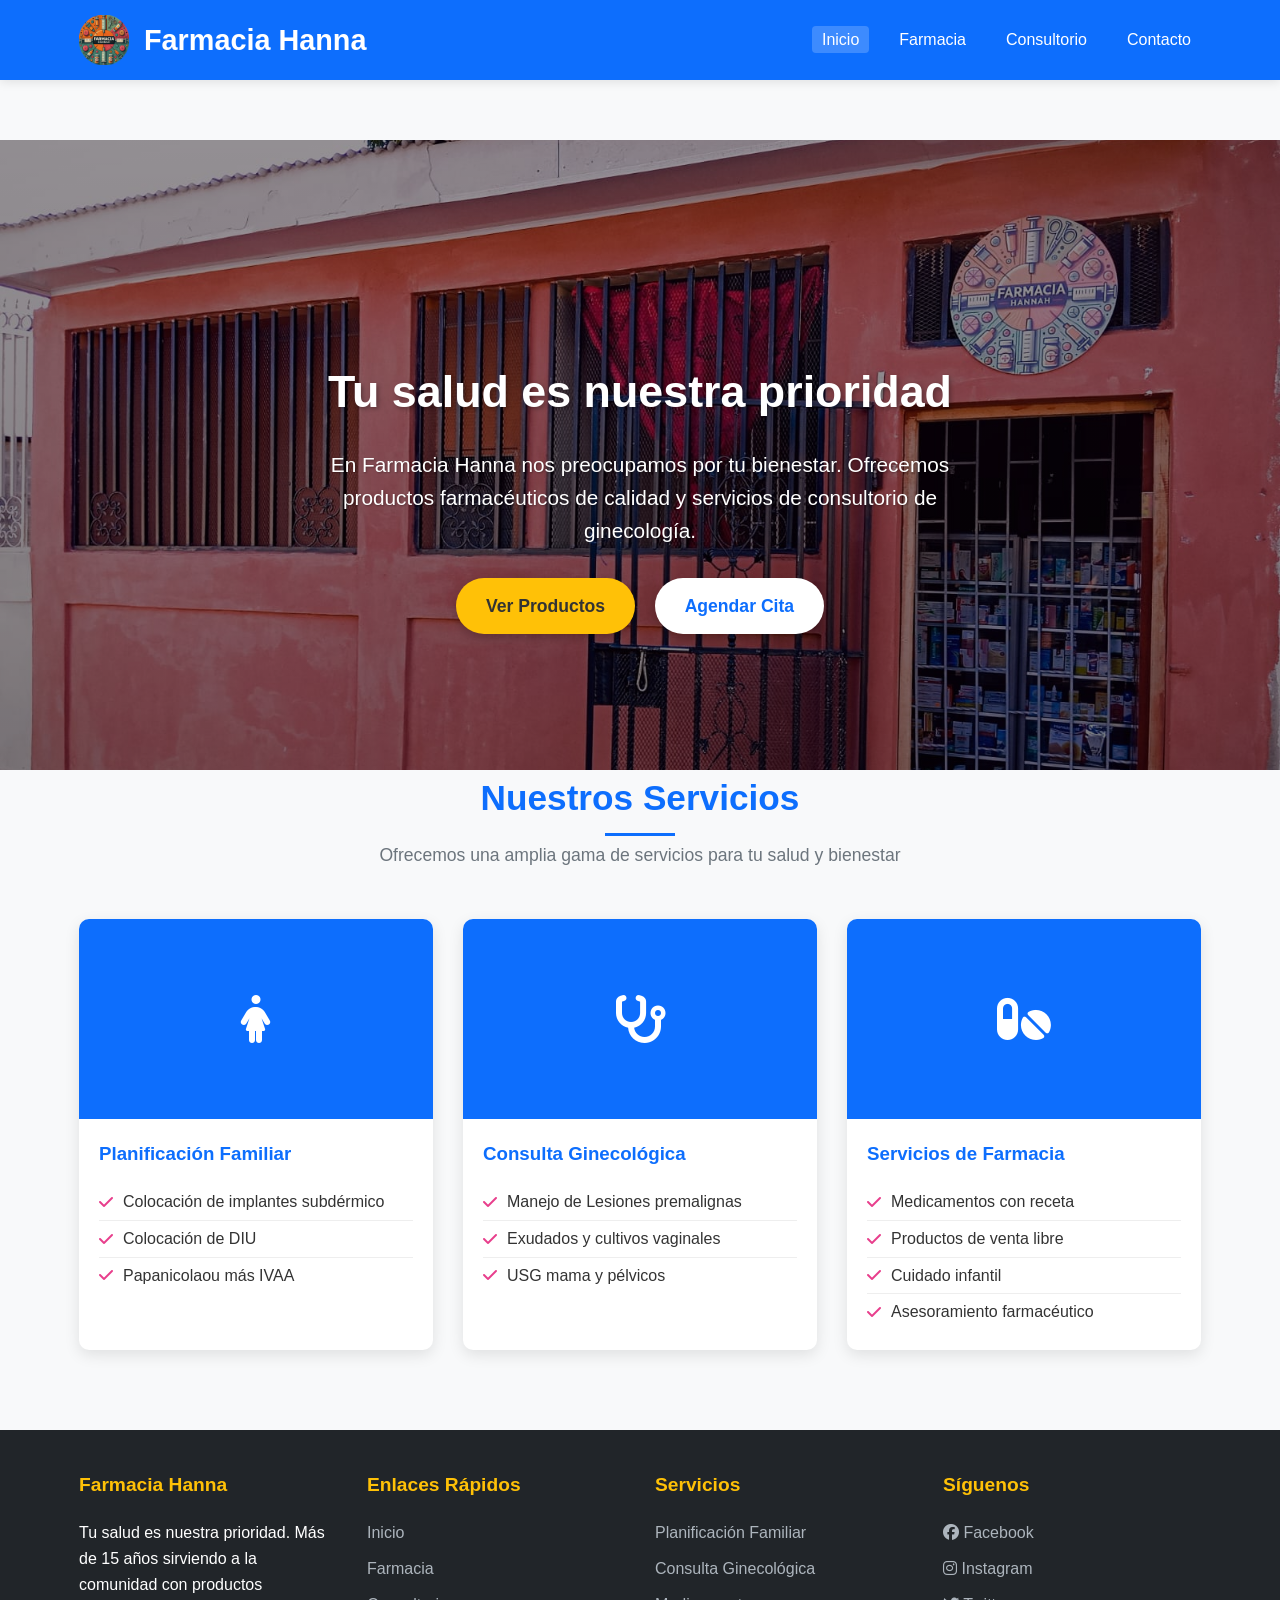
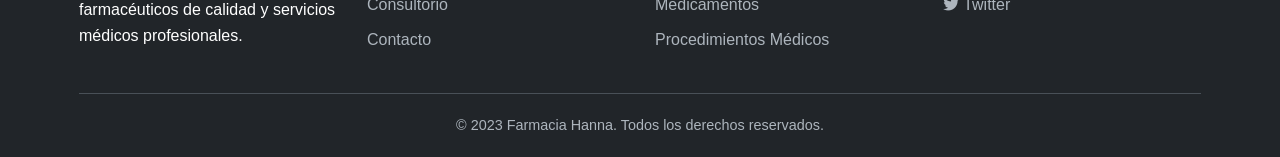
==== commit 91e83649: "Enhance website structure and styling: add service sections, improve navigation, and update hero con" ====
--- a/index.html
+++ b/index.html
@@ -4,6 +4,7 @@
     <meta charset="UTF-8">
     <meta name="viewport" content="width=device-width, initial-scale=1.0">
     <title>Farmacia Hanna - Tu salud es nuestra prioridad</title>
+    <link rel="stylesheet" href="https://cdnjs.cloudflare.com/ajax/libs/font-awesome/6.4.0/css/all.min.css">
     <style>
         /* Reset y estilos base */
         * {
@@ -16,6 +17,7 @@
         :root {
             --primary: #0d6efd;
             --secondary: #ffc107;
+            --accent: #e83e8c;
             --dark: #212529;
             --light: #f8f9fa;
             --gray: #6c757d;
@@ -87,7 +89,7 @@
             transition: background-color 0.3s;
         }
         
-        nav ul li a:hover {
+        nav ul li a:hover, nav ul li a.active {
             background-color: rgba(255, 255, 255, 0.2);
         }
         
@@ -114,7 +116,6 @@
             background-size: cover;
             background-position: center 10%;
             background-repeat: no-repeat;
-            background-attachment: fixed;
             color: white;
             text-align: center;
             padding: 180px 0 100px;
@@ -169,9 +170,24 @@
             box-shadow: 0 6px 15px rgba(0, 0, 0, 0.25);
         }
         
+        .btn-whatsapp {
+            background-color: #25D366;
+            color: white;
+        }
+        
+        .btn-maps {
+            background-color: #4285F4;
+            color: white;
+        }
+        
         /* Secciones principales */
         section {
             padding: 80px 0;
+            display: none;
+        }
+        
+        section.active {
+            display: block;
         }
         
         .section-title {
@@ -204,13 +220,32 @@
         }
         
         /* Farmacia Section */
-        .farmacia-grid {
+        .farmacia-header {
+            height: 300px;
+            background: linear-gradient(rgba(0,0,0,0.5), rgba(0,0,0,0.5)), url('https://images.unsplash.com/photo-1585435557343-3b092031d5ad?ixlib=rb-1.2.1&auto=format&fit=crop&w=1350&q=80');
+            background-size: cover;
+            background-position: center;
+            display: flex;
+            align-items: center;
+            justify-content: center;
+            color: white;
+            text-align: center;
+            margin-bottom: 50px;
+            border-radius: 10px;
+        }
+        
+        .farmacia-header h2 {
+            font-size: 3rem;
+            text-shadow: 2px 2px 4px rgba(0,0,0,0.5);
+        }
+        
+        .medicamentos-grid {
             display: grid;
             grid-template-columns: repeat(auto-fit, minmax(300px, 1fr));
             gap: 30px;
         }
         
-        .farmacia-card {
+        .medicamento-card {
             background-color: white;
             border-radius: 10px;
             overflow: hidden;
@@ -218,11 +253,11 @@
             transition: transform 0.3s;
         }
         
-        .farmacia-card:hover {
+        .medicamento-card:hover {
             transform: translateY(-10px);
         }
         
-        .farmacia-img {
+        .medicamento-img {
             height: 200px;
             background-color: #e9ecef;
             display: flex;
@@ -232,27 +267,56 @@
             color: var(--primary);
         }
         
-        .farmacia-content {
+        .medicamento-content {
             padding: 20px;
         }
         
-        .farmacia-content h3 {
+        .medicamento-content h3 {
             margin-bottom: 15px;
             color: var(--primary);
         }
         
+        .medicamento-content ul {
+            list-style-type: none;
+            margin-top: 15px;
+        }
+        
+        .medicamento-content ul li {
+            padding: 5px 0;
+            border-bottom: 1px solid #eee;
+        }
+        
+        .medicamento-content ul li:last-child {
+            border-bottom: none;
+        }
+        
         /* Consultorio Section */
-        .consultorio {
-            background-color: #e9ecef;
-        }
-        
-        .consultorio-grid {
+        .consultorio-header {
+            height: 300px;
+            background: linear-gradient(rgba(0,0,0,0.5), rgba(0,0,0,0.5)), url('https://images.unsplash.com/photo-1551601651-2a8555f1a136?ixlib=rb-1.2.1&auto=format&fit=crop&w=1350&q=80');
+            background-size: cover;
+            background-position: center;
+            display: flex;
+            align-items: center;
+            justify-content: center;
+            color: white;
+            text-align: center;
+            margin-bottom: 50px;
+            border-radius: 10px;
+        }
+        
+        .consultorio-header h2 {
+            font-size: 3rem;
+            text-shadow: 2px 2px 4px rgba(0,0,0,0.5);
+        }
+        
+        .servicios-grid {
             display: grid;
             grid-template-columns: repeat(auto-fit, minmax(300px, 1fr));
             gap: 30px;
         }
         
-        .consultorio-card {
+        .servicio-card {
             background-color: white;
             border-radius: 10px;
             overflow: hidden;
@@ -260,11 +324,11 @@
             transition: transform 0.3s;
         }
         
-        .consultorio-card:hover {
+        .servicio-card:hover {
             transform: translateY(-10px);
         }
         
-        .consultorio-img {
+        .servicio-img {
             height: 200px;
             background-color: var(--primary);
             display: flex;
@@ -274,48 +338,37 @@
             color: white;
         }
         
-        .consultorio-content {
+        .servicio-content {
             padding: 20px;
         }
         
-        .consultorio-content h3 {
+        .servicio-content h3 {
             margin-bottom: 15px;
             color: var(--primary);
         }
         
-        /* Servicios Section */
-        .servicios-grid {
-            display: grid;
-            grid-template-columns: repeat(auto-fit, minmax(250px, 1fr));
-            gap: 30px;
-        }
-        
-        .servicio-card {
-            text-align: center;
-            padding: 30px 20px;
-            background-color: white;
-            border-radius: 10px;
-            box-shadow: 0 5px 15px rgba(0, 0, 0, 0.05);
-            transition: all 0.3s;
-        }
-        
-        .servicio-card:hover {
-            transform: translateY(-5px);
-            box-shadow: 0 10px 20px rgba(0, 0, 0, 0.1);
-        }
-        
-        .servicio-icon {
-            font-size: 2.5rem;
-            color: var(--primary);
-            margin-bottom: 20px;
+        .servicio-content ul {
+            list-style-type: none;
+            margin-top: 15px;
+        }
+        
+        .servicio-content ul li {
+            padding: 5px 0;
+            border-bottom: 1px solid #eee;
+            display: flex;
+            align-items: center;
+        }
+        
+        .servicio-content ul li i {
+            margin-right: 10px;
+            color: var(--accent);
+        }
+        
+        .servicio-content ul li:last-child {
+            border-bottom: none;
         }
         
         /* Contacto Section */
-        .contacto {
-            background-color: var(--primary);
-            color: white;
-        }
-        
         .contacto-grid {
             display: grid;
             grid-template-columns: repeat(auto-fit, minmax(300px, 1fr));
@@ -325,6 +378,7 @@
         .contacto-info h3 {
             margin-bottom: 20px;
             font-size: 1.5rem;
+            color: var(--primary);
         }
         
         .contacto-item {
@@ -336,6 +390,7 @@
         .contacto-icon {
             margin-right: 15px;
             font-size: 1.2rem;
+            color: var(--primary);
         }
         
         .horario-table {
@@ -346,11 +401,18 @@
         
         .horario-table td {
             padding: 8px 0;
-            border-bottom: 1px solid rgba(255, 255, 255, 0.2);
+            border-bottom: 1px solid #eee;
         }
         
         .horario-table tr:last-child td {
             border-bottom: none;
+        }
+        
+        .contacto-buttons {
+            display: flex;
+            gap: 15px;
+            margin-top: 30px;
+            flex-wrap: wrap;
         }
         
         .contacto-form input,
@@ -358,24 +420,25 @@
             width: 100%;
             padding: 12px;
             margin-bottom: 15px;
-            border: none;
+            border: 1px solid #ddd;
             border-radius: 5px;
-            background-color: rgba(255, 255, 255, 0.9);
+            background-color: white;
         }
         
         .contacto-form button {
-            background-color: var(--secondary);
-            color: #333;
+            background-color: var(--primary);
+            color: white;
             border: none;
             padding: 12px 25px;
             border-radius: 5px;
             font-weight: 600;
             cursor: pointer;
             transition: background-color 0.3s;
+            width: 100%;
         }
         
         .contacto-form button:hover {
-            background-color: #e0a800;
+            background-color: #0b5ed7;
         }
         
         /* Footer */
@@ -500,6 +563,14 @@
                 padding: 12px 25px;
                 font-size: 1rem;
             }
+            
+            .farmacia-header, .consultorio-header {
+                height: 200px;
+            }
+            
+            .farmacia-header h2, .consultorio-header h2 {
+                font-size: 2rem;
+            }
         }
         
         /* Móviles pequeños */
@@ -531,8 +602,7 @@
                 font-size: 1.8rem;
             }
             
-            .farmacia-grid,
-            .consultorio-grid,
+            .medicamentos-grid,
             .servicios-grid {
                 grid-template-columns: 1fr;
                 gap: 20px;
@@ -545,6 +615,10 @@
             
             .contacto-grid {
                 gap: 30px;
+            }
+            
+            .contacto-buttons {
+                flex-direction: column;
             }
         }
         
@@ -589,24 +663,77 @@
             </div>
             <nav id="mainNav">
                 <ul>
-                    <li><a href="#inicio">Inicio</a></li>
-                    <li><a href="#farmacia">Farmacia</a></li>
-                    <li><a href="#consultorio">Consultorio</a></li>
-                    <li><a href="#servicios">Servicios</a></li>
-                    <li><a href="#contacto">Contacto</a></li>
+                    <li><a href="#inicio" class="nav-link active" data-section="inicio">Inicio</a></li>
+                    <li><a href="#farmacia" class="nav-link" data-section="farmacia">Farmacia</a></li>
+                    <li><a href="#consultorio" class="nav-link" data-section="consultorio">Consultorio</a></li>
+                    <li><a href="#contacto" class="nav-link" data-section="contacto">Contacto</a></li>
                 </ul>
             </nav>
         </div>
     </header>
 
-    <!-- Hero Section -->
-    <section class="hero" id="inicio">
-        <div class="container hero-content">
-            <h2>Tu salud es nuestra prioridad</h2>
-            <p>En Farmacia Hanna nos preocupamos por tu bienestar. Ofrecemos productos farmacéuticos de calidad y servicios de consultorio de ginecología.</p>
-            <div class="hero-buttons">
-                <a href="#farmacia" class="btn">Ver Productos</a>
-                <a href="#consultorio" class="btn" style="background-color: white; color: #0d6efd; margin-left: 15px;">Agendar Cita</a>
+    <!-- Hero Section (Inicio) -->
+    <section id="inicio" class="active">
+        <div class="hero">
+            <div class="container hero-content">
+                <h2>Tu salud es nuestra prioridad</h2>
+                <p>En Farmacia Hanna nos preocupamos por tu bienestar. Ofrecemos productos farmacéuticos de calidad y servicios de consultorio de ginecología.</p>
+                <div class="hero-buttons">
+                    <a href="#farmacia" class="btn nav-link" data-section="farmacia">Ver Productos</a>
+                    <a href="#consultorio" class="btn nav-link" data-section="consultorio" style="background-color: white; color: #0d6efd; margin-left: 15px;">Agendar Cita</a>
+                </div>
+            </div>
+        </div>
+
+        <div class="container">
+            <div class="section-title">
+                <h2>Nuestros Servicios</h2>
+                <p>Ofrecemos una amplia gama de servicios para tu salud y bienestar</p>
+            </div>
+            
+            <div class="servicios-grid">
+                <div class="servicio-card">
+                    <div class="servicio-img">
+                        <i class="fas fa-female"></i>
+                    </div>
+                    <div class="servicio-content">
+                        <h3>Planificación Familiar</h3>
+                        <ul>
+                            <li><i class="fas fa-check"></i> Colocación de implantes subdérmico</li>
+                            <li><i class="fas fa-check"></i> Colocación de DIU</li>
+                            <li><i class="fas fa-check"></i> Papanicolaou más IVAA</li>
+                        </ul>
+                    </div>
+                </div>
+                
+                <div class="servicio-card">
+                    <div class="servicio-img">
+                        <i class="fas fa-stethoscope"></i>
+                    </div>
+                    <div class="servicio-content">
+                        <h3>Consulta Ginecológica</h3>
+                        <ul>
+                            <li><i class="fas fa-check"></i> Manejo de Lesiones premalignas</li>
+                            <li><i class="fas fa-check"></i> Exudados y cultivos vaginales</li>
+                            <li><i class="fas fa-check"></i> USG mama y pélvicos</li>
+                        </ul>
+                    </div>
+                </div>
+                
+                <div class="servicio-card">
+                    <div class="servicio-img">
+                        <i class="fas fa-pills"></i>
+                    </div>
+                    <div class="servicio-content">
+                        <h3>Servicios de Farmacia</h3>
+                        <ul>
+                            <li><i class="fas fa-check"></i> Medicamentos con receta</li>
+                            <li><i class="fas fa-check"></i> Productos de venta libre</li>
+                            <li><i class="fas fa-check"></i> Cuidado infantil</li>
+                            <li><i class="fas fa-check"></i> Asesoramiento farmacéutico</li>
+                        </ul>
+                    </div>
+                </div>
             </div>
         </div>
     </section>
@@ -614,30 +741,61 @@
     <!-- Farmacia Section -->
     <section id="farmacia">
         <div class="container">
+            <div class="farmacia-header">
+                <h2>Nuestra Farmacia</h2>
+            </div>
+            
             <div class="section-title">
-                <h2>Nuestra Farmacia</h2>
-                <p>Productos farmacéuticos de calidad para tu salud</p>
-            </div>
-            <div class="farmacia-grid">
-                <div class="farmacia-card">
-                    <div class="farmacia-img">💊</div>
-                    <div class="farmacia-content">
+                <h2>Medicamentos y Productos</h2>
+                <p>Contamos con una amplia variedad de medicamentos y productos para tu salud</p>
+            </div>
+            
+            <div class="medicamentos-grid">
+                <div class="medicamento-card">
+                    <div class="medicamento-img">
+                        <i class="fas fa-prescription-bottle"></i>
+                    </div>
+                    <div class="medicamento-content">
                         <h3>Medicamentos con Receta</h3>
-                        <p>Contamos con una amplia variedad de medicamentos que requieren prescripción médica, siempre bajo la supervisión de nuestros farmacéuticos.</p>
-                    </div>
-                </div>
-                <div class="farmacia-card">
-                    <div class="farmacia-img">🩹</div>
-                    <div class="farmacia-content">
+                        <p>Medicamentos que requieren prescripción médica bajo supervisión farmacéutica.</p>
+                        <ul>
+                            <li>Antibióticos</li>
+                            <li>Antihipertensivos</li>
+                            <li>Antidiabéticos</li>
+                            <li>Antidepresivos</li>
+                        </ul>
+                    </div>
+                </div>
+                
+                <div class="medicamento-card">
+                    <div class="medicamento-img">
+                        <i class="fas fa-capsules"></i>
+                    </div>
+                    <div class="medicamento-content">
                         <h3>Productos de Venta Libre</h3>
-                        <p>Encuentra todo lo que necesitas para el cuidado de la salud, desde analgésicos hasta vitaminas y suplementos alimenticios.</p>
-                    </div>
-                </div>
-                <div class="farmacia-card">
-                    <div class="farmacia-img">👶</div>
-                    <div class="farmacia-content">
+                        <p>Medicamentos y productos que puedes adquirir sin receta médica.</p>
+                        <ul>
+                            <li>Analgésicos</li>
+                            <li>Antigripales</li>
+                            <li>Vitaminas y suplementos</li>
+                            <li>Cuidado personal</li>
+                        </ul>
+                    </div>
+                </div>
+                
+                <div class="medicamento-card">
+                    <div class="medicamento-img">
+                        <i class="fas fa-baby"></i>
+                    </div>
+                    <div class="medicamento-content">
                         <h3>Cuidado Infantil</h3>
-                        <p>Productos especializados para el cuidado de los más pequeños: fórmulas infantiles, pañales, medicamentos pediátricos y más.</p>
+                        <p>Productos especializados para el cuidado de los más pequeños.</p>
+                        <ul>
+                            <li>Fórmulas infantiles</li>
+                            <li>Pañales y toallitas</li>
+                            <li>Medicamentos pediátricos</li>
+                            <li>Jarabes y suplementos</li>
+                        </ul>
                     </div>
                 </div>
             </div>
@@ -645,92 +803,90 @@
     </section>
 
     <!-- Consultorio Section -->
-    <section class="consultorio" id="consultorio">
+    <section id="consultorio">
         <div class="container">
+            <div class="consultorio-header">
+                <h2>Consultorio Médico</h2>
+            </div>
+            
             <div class="section-title">
-                <h2>Consultorio Médico</h2>
-                <p>Atención médica profesional en nuestras instalaciones</p>
-            </div>
-            <div class="consultorio-grid">
-                <div class="consultorio-card">
-                    <div class="consultorio-img">👨‍⚕️</div>
-                    <div class="consultorio-content">
-                        <h3>Consulta General</h3>
-                        <p>Nuestros médicos están disponibles para consultas de medicina general, diagnóstico y tratamiento de enfermedades comunes.</p>
-                    </div>
-                </div>
-                <div class="consultorio-card">
-                    <div class="consultorio-img">💉</div>
-                    <div class="consultorio-content">
-                        <h3>Aplicación de Inyecciones</h3>
-                        <p>Servicio profesional de aplicación de inyecciones, vacunas y otros tratamientos inyectables con todas las medidas de seguridad.</p>
-                    </div>
-                </div>
-                <div class="consultorio-card">
-                    <div class="consultorio-img">📋</div>
-                    <div class="consultorio-content">
-                        <h3>Chequeos de Salud</h3>
-                        <p>Realizamos chequeos médicos básicos como medición de presión arterial, glucosa, y otros parámetros de salud importantes.</p>
-                    </div>
-                </div>
-            </div>
-        </div>
-    </section>
-
-    <!-- Servicios Section -->
-    <section id="servicios">
-        <div class="container">
-            <div class="section-title">
-                <h2>Servicios Adicionales</h2>
-                <p>Más formas de cuidar tu salud</p>
-            </div>
+                <h2>Nuestros Servicios Médicos</h2>
+                <p>Contamos con especialistas en ginecología y servicios médicos generales</p>
+            </div>
+            
             <div class="servicios-grid">
                 <div class="servicio-card">
-                    <div class="servicio-icon">📞</div>
-                    <h3>Asesoramiento Telefónico</h3>
-                    <p>Resuelve tus dudas sobre medicamentos y tratamientos desde la comodidad de tu hogar.</p>
-                </div>
+                    <div class="servicio-img">
+                        <i class="fas fa-female"></i>
+                    </div>
+                    <div class="servicio-content">
+                        <h3>Planificación Familiar</h3>
+                        <ul>
+                            <li><i class="fas fa-check"></i> Colocación de implantes subdérmico</li>
+                            <li><i class="fas fa-check"></i> Colocación de DIU</li>
+                            <li><i class="fas fa-check"></i> Papanicolaou más IVAA</li>
+                            <li><i class="fas fa-check"></i> Asesoramiento en métodos anticonceptivos</li>
+                        </ul>
+                    </div>
+                </div>
+                
                 <div class="servicio-card">
-                    <div class="servicio-icon">🚚</div>
-                    <h3>Entrega a Domicilio</h3>
-                    <p>Recibe tus medicamentos en la puerta de tu casa con nuestro servicio de entrega a domicilio.</p>
-                </div>
+                    <div class="servicio-img">
+                        <i class="fas fa-stethoscope"></i>
+                    </div>
+                    <div class="servicio-content">
+                        <h3>Consulta Ginecológica</h3>
+                        <ul>
+                            <li><i class="fas fa-check"></i> Manejo de Lesiones premalignas</li>
+                            <li><i class="fas fa-check"></i> Exudados y cultivos vaginales</li>
+                            <li><i class="fas fa-check"></i> USG mama y pélvicos</li>
+                            <li><i class="fas fa-check"></i> Control de embarazo</li>
+                        </ul>
+                    </div>
+                </div>
+                
                 <div class="servicio-card">
-                    <div class="servicio-icon">💳</div>
-                    <h3>Múltiples Formas de Pago</h3>
-                    <p>Aceptamos efectivo, tarjetas de crédito/débito y seguros médicos para tu comodidad.</p>
-                </div>
-                <div class="servicio-card">
-                    <div class="servicio-icon">📚</div>
-                    <h3>Educación en Salud</h3>
-                    <p>Charlas y material informativo sobre prevención de enfermedades y cuidados de la salud.</p>
+                    <div class="servicio-img">
+                        <i class="fas fa-syringe"></i>
+                    </div>
+                    <div class="servicio-content">
+                        <h3>Procedimientos Médicos</h3>
+                        <ul>
+                            <li><i class="fas fa-check"></i> Aplicación de inyecciones</li>
+                            <li><i class="fas fa-check"></i> Vacunación</li>
+                            <li><i class="fas fa-check"></i> Toma de muestras de laboratorio</li>
+                            <li><i class="fas fa-check"></i> Curaciones y curaciones menores</li>
+                        </ul>
+                    </div>
                 </div>
             </div>
         </div>
     </section>
 
     <!-- Contacto Section -->
-    <section class="contacto" id="contacto">
+    <section id="contacto">
         <div class="container">
             <div class="section-title">
                 <h2>Contáctanos</h2>
-                <p>Estamos aquí para ayudarte</p>
-            </div>
+                <p>Estamos aquí para ayudarte. Visítanos o contáctanos para más información</p>
+            </div>
+            
             <div class="contacto-grid">
                 <div class="contacto-info">
                     <h3>Información de Contacto</h3>
                     <div class="contacto-item">
-                        <div class="contacto-icon">📍</div>
+                        <div class="contacto-icon"><i class="fas fa-map-marker-alt"></i></div>
                         <p>Av. Principal #123, Colonia Centro, Ciudad</p>
                     </div>
                     <div class="contacto-item">
-                        <div class="contacto-icon">📞</div>
+                        <div class="contacto-icon"><i class="fas fa-phone"></i></div>
                         <p>(555) 123-4567</p>
                     </div>
                     <div class="contacto-item">
-                        <div class="contacto-icon">✉️</div>
+                        <div class="contacto-icon"><i class="fas fa-envelope"></i></div>
                         <p>info@farmaciahanna.com</p>
                     </div>
+                    
                     <h3 style="margin-top: 30px;">Horario de Atención</h3>
                     <table class="horario-table">
                         <tr>
@@ -746,15 +902,28 @@
                             <td>10:00 AM - 6:00 PM</td>
                         </tr>
                     </table>
-                </div>
+                    
+                    <div class="contacto-buttons">
+                        <!-- REEMPLAZA EL NÚMERO DE TELÉFONO AQUÍ -->
+                        <a href="https://wa.me/5215512345678?text=Hola,%20me%20interesa%20obtener%20más%20información%20sobre%20sus%20servicios" class="btn btn-whatsapp" target="_blank">
+                            <i class="fab fa-whatsapp"></i> WhatsApp
+                        </a>
+                        
+                        <!-- REEMPLAZA LA DIRECCIÓN DE GOOGLE MAPS AQUÍ -->
+                        <a href="https://www.google.com/maps/place/Tu+Dirección+Completa+Aquí" class="btn btn-maps" target="_blank">
+                            <i class="fas fa-map-marked-alt"></i> Google Maps
+                        </a>
+                    </div>
+                </div>
+                
                 <div class="contacto-form">
                     <h3>Envíanos un Mensaje</h3>
-                    <form>
+                    <form id="formContacto">
                         <input type="text" placeholder="Tu nombre" required>
                         <input type="email" placeholder="Tu correo electrónico" required>
                         <input type="tel" placeholder="Tu teléfono">
                         <textarea placeholder="Tu mensaje" rows="5" required></textarea>
-                        <button type="submit" class="btn">Enviar Mensaje</button>
+                        <button type="submit">Enviar Mensaje</button>
                     </form>
                 </div>
             </div>
@@ -772,29 +941,27 @@
                 <div class="footer-col">
                     <h4>Enlaces Rápidos</h4>
                     <ul>
-                        <li><a href="#inicio">Inicio</a></li>
-                        <li><a href="#farmacia">Farmacia</a></li>
-                        <li><a href="#consultorio">Consultorio</a></li>
-                        <li><a href="#servicios">Servicios</a></li>
-                        <li><a href="#contacto">Contacto</a></li>
+                        <li><a href="#inicio" class="nav-link" data-section="inicio">Inicio</a></li>
+                        <li><a href="#farmacia" class="nav-link" data-section="farmacia">Farmacia</a></li>
+                        <li><a href="#consultorio" class="nav-link" data-section="consultorio">Consultorio</a></li>
+                        <li><a href="#contacto" class="nav-link" data-section="contacto">Contacto</a></li>
                     </ul>
                 </div>
                 <div class="footer-col">
                     <h4>Servicios</h4>
                     <ul>
-                        <li><a href="#">Medicamentos con Receta</a></li>
-                        <li><a href="#">Productos de Venta Libre</a></li>
-                        <li><a href="#">Consulta Médica</a></li>
-                        <li><a href="#">Aplicación de Inyecciones</a></li>
-                        <li><a href="#">Entrega a Domicilio</a></li>
+                        <li><a href="#consultorio" class="nav-link" data-section="consultorio">Planificación Familiar</a></li>
+                        <li><a href="#consultorio" class="nav-link" data-section="consultorio">Consulta Ginecológica</a></li>
+                        <li><a href="#farmacia" class="nav-link" data-section="farmacia">Medicamentos</a></li>
+                        <li><a href="#consultorio" class="nav-link" data-section="consultorio">Procedimientos Médicos</a></li>
                     </ul>
                 </div>
                 <div class="footer-col">
                     <h4>Síguenos</h4>
                     <ul>
-                        <li><a href="#">Facebook</a></li>
-                        <li><a href="#">Instagram</a></li>
-                        <li><a href="#">Twitter</a></li>
+                        <li><a href="#"><i class="fab fa-facebook"></i> Facebook</a></li>
+                        <li><a href="#"><i class="fab fa-instagram"></i> Instagram</a></li>
+                        <li><a href="#"><i class="fab fa-twitter"></i> Twitter</a></li>
                     </ul>
                 </div>
             </div>
@@ -805,8 +972,8 @@
     </footer>
 
     <script>
-        // Menú móvil
         document.addEventListener('DOMContentLoaded', function() {
+            // Menú móvil
             const menuToggle = document.getElementById('menuToggle');
             const mainNav = document.getElementById('mainNav');
             
@@ -814,27 +981,59 @@
                 mainNav.classList.toggle('active');
             });
             
-            // Cerrar menú al hacer clic en un enlace
-            const navLinks = document.querySelectorAll('nav a');
+            // Navegación entre secciones
+            const navLinks = document.querySelectorAll('.nav-link');
+            const sections = document.querySelectorAll('section');
+            
             navLinks.forEach(link => {
-                link.addEventListener('click', function() {
+                link.addEventListener('click', function(e) {
+                    e.preventDefault();
+                    
+                    // Obtener la sección a mostrar
+                    const targetSection = this.getAttribute('data-section');
+                    
+                    // Ocultar todas las secciones
+                    sections.forEach(section => {
+                        section.classList.remove('active');
+                    });
+                    
+                    // Mostrar la sección seleccionada
+                    document.getElementById(targetSection).classList.add('active');
+                    
+                    // Actualizar enlace activo
+                    navLinks.forEach(navLink => {
+                        navLink.classList.remove('active');
+                    });
+                    this.classList.add('active');
+                    
+                    // Cerrar menú móvil si está abierto
                     mainNav.classList.remove('active');
+                    
+                    // Scroll suave al inicio de la página
+                    window.scrollTo({
+                        top: 0,
+                        behavior: 'smooth'
+                    });
                 });
             });
             
-            // Smooth scroll para enlaces internos
-            document.querySelectorAll('a[href^="#"]').forEach(anchor => {
-                anchor.addEventListener('click', function (e) {
+            // Formulario de contacto
+            const formContacto = document.getElementById('formContacto');
+            if (formContacto) {
+                formContacto.addEventListener('submit', function(e) {
                     e.preventDefault();
-                    const target = document.querySelector(this.getAttribute('href'));
-                    if (target) {
-                        window.scrollTo({
-                            top: target.offsetTop - 80,
-                            behavior: 'smooth'
-                        });
-                    }
+                    alert('¡Gracias por tu mensaje! Nos pondremos en contacto contigo pronto.');
+                    this.reset();
                 });
-            });
+            }
+            
+            // Enlaces de WhatsApp y Maps - REEMPLAZA CON TUS DATOS REALES
+            const whatsappBtn = document.querySelector('.btn-whatsapp');
+            const mapsBtn = document.querySelector('.btn-maps');
+            
+            // Actualiza estos enlaces con tu información real:
+            // whatsappBtn.href = "https://wa.me/5215512345678?text=Hola,%20me%20interesa%20obtener%20más%20información%20sobre%20sus%20servicios";
+            // mapsBtn.href = "https://www.google.com/maps/place/Tu+Dirección+Completa+Aquí";
         });
     </script>
 </body>
